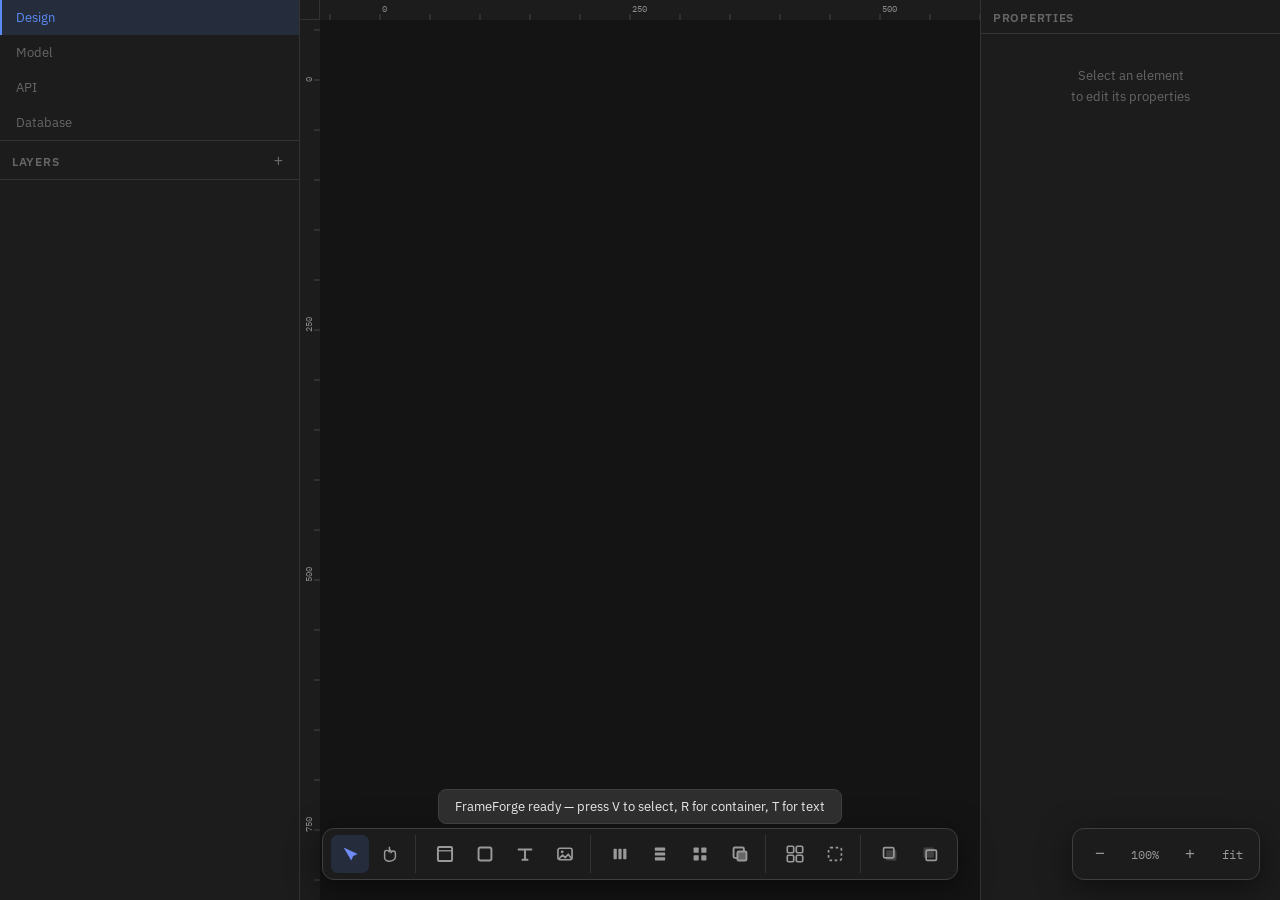
==== index.html @ 521cb754 "Add layout model, image tool, and UI overhaul - Move toolbar to a floating bottom-center pill; zoom " ====
<!DOCTYPE html>
<html lang="en">
<head>
<meta charset="UTF-8">
<meta name="viewport" content="width=device-width, initial-scale=1.0">
<title>FrameForge</title>
<link rel="stylesheet" href="css/base.css">
<link rel="stylesheet" href="css/components.css">
<link rel="stylesheet" href="css/canvas.css">
</head>
<body>
<div id="app">

  <!-- TOOLBAR -->
  <div id="toolbar">
    <div class="tool-group">
      <button class="tool-btn active" id="tool-select" data-tool="select" data-tooltip="Select (V)">
        <img src="icons/select.svg" alt="Select" width="14" height="14">
      </button>
      <button class="tool-btn" id="tool-hand" data-tool="hand" data-tooltip="Hand (H)">
        <img src="icons/hand.svg" alt="Hand" width="15" height="15">
      </button>
    </div>

    <div class="tool-group">
      <button class="tool-btn" id="tool-frame" data-tooltip="Frame (F)">
        <img src="icons/frame.svg" alt="Frame" width="14" height="14">
      </button>
      <button class="tool-btn" data-tool="container" data-tooltip="Container (R)">
        <img src="icons/rectangle.svg" alt="Container" width="14" height="14">
      </button>
      <button class="tool-btn" data-tool="text" data-tooltip="Text (T)">
        <img src="icons/text.svg" alt="Text" width="14" height="14">
      </button>
      <button class="tool-btn" id="tool-image" data-tooltip="Image">
        <img src="icons/image.svg" alt="Image" width="14" height="14">
      </button>
    </div>

    <div class="tool-group">
      <button class="tool-btn" id="tool-row" data-tooltip="Row (flex)">
        <img src="icons/row.svg" alt="Row" width="14" height="14">
      </button>
      <button class="tool-btn" id="tool-column" data-tooltip="Column (flex)">
        <img src="icons/column.svg" alt="Column" width="14" height="14">
      </button>
      <button class="tool-btn" id="tool-wrap" data-tooltip="Wrap (flex)">
        <img src="icons/wrap.svg" alt="Wrap" width="14" height="14">
      </button>
      <button class="tool-btn" id="tool-stack" data-tooltip="Stack (overlap)">
        <img src="icons/stack.svg" alt="Stack" width="14" height="14">
      </button>
    </div>

    <div class="tool-group">
      <button class="tool-btn" id="btn-group" data-tooltip="Group (Ctrl+G)">
        <img src="icons/group.svg" alt="Group" width="14" height="14">
      </button>
      <button class="tool-btn" id="btn-ungroup" data-tooltip="Ungroup (Ctrl+Shift+G)">
        <img src="icons/ungroup.svg" alt="Ungroup" width="14" height="14">
      </button>
    </div>

    <div class="tool-group">
      <button class="tool-btn" id="btn-front" data-tooltip="Bring to Front">
        <img src="icons/bring-front.svg" alt="Bring to Front" width="14" height="14">
      </button>
      <button class="tool-btn" id="btn-back" data-tooltip="Send to Back">
        <img src="icons/send-back.svg" alt="Send to Back" width="14" height="14">
      </button>
    </div>

  </div>

  <!-- ZOOM CONTROLS -->
  <div class="toolbar-right">
    <button class="tool-btn" id="btn-zoom-out" data-tooltip="Zoom Out (-)">&#8722;</button>
    <span class="zoom-display" id="zoom-label">100%</span>
    <button class="tool-btn" id="btn-zoom-in" data-tooltip="Zoom In (+)">+</button>
    <button class="tool-btn" id="btn-fit" data-tooltip="Fit (0)" style="font-size:12px;font-family:var(--mono)">fit</button>
  </div>

  <!-- LAYERS PANEL -->
  <div id="layers-panel">
    <div id="mode-tabs">
      <button class="mode-tab active" data-mode="design">Design</button>
      <button class="mode-tab" data-mode="model">Model</button>
      <button class="mode-tab" data-mode="api">API</button>
      <button class="mode-tab" data-mode="database">Database</button>
    </div>
    <div id="design-view">
      <div class="panel-header">
        <span class="panel-title">Layers</span>
        <button class="panel-action" id="btn-add-layer" title="Add element">+</button>
      </div>
      <div id="layers-list"></div>
    </div>
    <div id="mode-placeholder" style="display:none"></div>
  </div>

  <!-- CANVAS -->
  <div id="canvas-wrap">
    <div id="ruler-corner"></div>
    <canvas id="ruler-h-canvas"></canvas>
    <canvas id="ruler-v-canvas"></canvas>
    <div id="canvas"></div>
    <div id="selection-box"></div>
  </div>

  <!-- PROPERTIES PANEL -->
  <div id="props-panel">
    <div class="panel-header">
      <span class="panel-title">Properties</span>
    </div>
    <div id="props-content">
      <div class="empty-state" id="no-selection">Select an element<br>to edit its properties</div>
      <div id="props-fields" style="display:none"></div>
    </div>
  </div>
</div>

<!-- Context Menu -->
<div id="ctx-menu">
  <div class="ctx-item" data-action="duplicate"><span>Duplicate</span><span class="shortcut">&#8984;D</span></div>
  <div class="ctx-item" data-action="group"><span>Group</span><span class="shortcut">&#8984;G</span></div>
  <div class="ctx-item" data-action="front"><span>Bring to Front</span></div>
  <div class="ctx-item" data-action="back"><span>Send to Back</span></div>
  <div class="ctx-sep"></div>
  <div class="ctx-item ctx-danger" data-action="delete"><span>Delete</span><span class="shortcut">&#9003;</span></div>
</div>

<!-- Add Menu -->
<div id="add-menu">
  <div class="ctx-item" data-addtype="container">&#x25AD; Container</div>
  <div class="ctx-item" data-addtype="row">&#x2630; Row</div>
  <div class="ctx-item" data-addtype="column">&#x2637; Column</div>
  <div class="ctx-item" data-addtype="wrap">&#x25A6; Wrap</div>
  <div class="ctx-item" data-addtype="stack">&#x29C9; Stack</div>
  <div class="ctx-item" data-addtype="text">T Text</div>
</div>

<!-- Frame Preset Menu -->
<div id="frame-menu">
  <div class="frame-menu-cat">Phone</div>
  <div class="frame-menu-item" data-w="402" data-h="874"><span>iPhone 17</span><span class="frame-dim">402&#215;874</span></div>
  <div class="frame-menu-item" data-w="402" data-h="874"><span>iPhone 16 &amp; 17 Pro</span><span class="frame-dim">402&#215;874</span></div>
  <div class="frame-menu-item" data-w="393" data-h="852"><span>iPhone 16</span><span class="frame-dim">393&#215;852</span></div>
  <div class="frame-menu-item" data-w="440" data-h="956"><span>iPhone 16 &amp; 17 Pro Max</span><span class="frame-dim">440&#215;956</span></div>
  <div class="frame-menu-item" data-w="430" data-h="932"><span>iPhone 16 Plus</span><span class="frame-dim">430&#215;932</span></div>
  <div class="frame-menu-item" data-w="420" data-h="912"><span>iPhone Air</span><span class="frame-dim">420&#215;912</span></div>
  <div class="frame-menu-item" data-w="430" data-h="932"><span>iPhone 14 &amp; 15 Pro Max</span><span class="frame-dim">430&#215;932</span></div>
  <div class="frame-menu-item" data-w="393" data-h="852"><span>iPhone 14 &amp; 15 Pro</span><span class="frame-dim">393&#215;852</span></div>
  <div class="frame-menu-item" data-w="390" data-h="844"><span>iPhone 13 &amp; 14</span><span class="frame-dim">390&#215;844</span></div>
  <div class="frame-menu-item" data-w="428" data-h="926"><span>iPhone 14 Plus</span><span class="frame-dim">428&#215;926</span></div>
  <div class="frame-menu-item" data-w="412" data-h="917"><span>Android Compact</span><span class="frame-dim">412&#215;917</span></div>
  <div class="frame-menu-item" data-w="700" data-h="840"><span>Android Medium</span><span class="frame-dim">700&#215;840</span></div>
</div>

<input type="file" id="image-input" accept="image/*" style="display:none">

<div id="toast"></div>

<script type="module" src="js/app.js"></script>
</body>
</html>
---- css/base.css ----
@import url('https://fonts.googleapis.com/css2?family=IBM+Plex+Mono:wght@400;500&family=IBM+Plex+Sans:wght@300;400;500;600&display=swap');

*, *::before, *::after { box-sizing: border-box; margin: 0; padding: 0; }

:root {
  --bg: #141414;
  --surface: #1c1c1c;
  --surface2: #242424;
  --surface3: #2e2e2e;
  --border: #333;
  --border2: #3f3f3f;
  --text: #e8e8e8;
  --text2: #999;
  --text3: #666;
  --accent: #5b8af5;
  --accent2: #3d6de0;
  --accent-glow: rgba(91,138,245,0.15);
  --red: #f55b5b;
  --green: #5bf5a0;
  --yellow: #f5d05b;
  --panel-w: 300px;
  --toolbar-h: 44px;
  --mono: 'IBM Plex Mono', monospace;
  --sans: 'IBM Plex Sans', sans-serif;
}

html, body { width: 100%; height: 100%; overflow: hidden; background: var(--bg); color: var(--text); font-family: var(--sans); font-size: 14px; }

/* Layout */
#app { display: grid; grid-template-rows: 1fr; grid-template-columns: var(--panel-w) 1fr var(--panel-w); height: 100vh; }

/* Scrollbar */
::-webkit-scrollbar { width: 4px; height: 4px; }
::-webkit-scrollbar-track { background: transparent; }
::-webkit-scrollbar-thumb { background: var(--border2); border-radius: 2px; }
---- css/components.css ----
/* Toolbar — floating pill, bottom-center */
#toolbar {
  position: fixed; bottom: 20px; left: 50%; transform: translateX(-50%);
  background: var(--surface); border: 1px solid var(--border2); border-radius: 12px;
  display: flex; align-items: center; padding: 6px 8px; gap: 4px; z-index: 100;
  box-shadow: 0 8px 32px rgba(0,0,0,0.5);
}
.tool-group { display: flex; gap: 2px; padding: 0 6px; border-right: 1px solid var(--border); }
.tool-group:first-child { padding-left: 0; }
.tool-group:last-child { border-right: none; padding-right: 0; }
.tool-btn {
  width: 38px; height: 38px; border-radius: 7px; border: none; background: transparent;
  color: var(--text2); cursor: pointer; display: flex; align-items: center; justify-content: center;
  transition: all 0.1s; font-size: 17px; position: relative;
}
.tool-btn:hover { background: var(--surface3); color: var(--text); }
.tool-btn.active { background: var(--accent-glow); color: var(--accent); }
.tool-btn img {
  width: 18px; height: 18px;
  pointer-events: none;
  /* Black SVGs → #999 gray (default state) */
  filter: invert(60%);
  transition: filter 0.1s;
}
.tool-btn:hover img {
  /* Black SVGs → #e8e8e8 light (hover state) */
  filter: invert(91%);
}
.tool-btn.active img {
  /* Black SVGs → #5b8af5 accent blue (active state) */
  filter: invert(48%) sepia(98%) saturate(1226%) hue-rotate(205deg) brightness(99%) contrast(93%);
}
.tool-btn[data-tooltip]:hover::after {
  content: attr(data-tooltip); position: absolute; bottom: calc(100% + 8px); left: 50%; transform: translateX(-50%);
  background: var(--surface3); color: var(--text); padding: 3px 7px; border-radius: 4px; white-space: nowrap;
  font-size: 12px; pointer-events: none; border: 1px solid var(--border2); z-index: 200;
}
/* Zoom controls — floating pill, bottom-right */
.toolbar-right {
  position: fixed; bottom: 20px; right: 20px; display: flex; align-items: center; gap: 4px;
  background: var(--surface); border: 1px solid var(--border2); border-radius: 12px;
  padding: 6px 8px; z-index: 100; box-shadow: 0 8px 32px rgba(0,0,0,0.5);
}
.zoom-display { font-family: var(--mono); font-size: 12px; color: var(--text2); min-width: 44px; text-align: center; }

/* Panel Headers */
.panel-header { padding: 10px 12px 8px; border-bottom: 1px solid var(--border); display: flex; align-items: center; justify-content: space-between; flex-shrink: 0; }
.panel-title { font-size: 12px; font-weight: 600; letter-spacing: 0.06em; text-transform: uppercase; color: var(--text3); }
.panel-action { background: none; border: none; color: var(--text3); cursor: pointer; font-size: 16px; line-height: 1; padding: 2px 4px; border-radius: 4px; }
.panel-action:hover { color: var(--text); background: var(--surface3); }

/* Layers Panel */
#layers-panel { background: var(--surface); border-right: 1px solid var(--border); display: flex; flex-direction: column; overflow: hidden; }

/* Mode tabs (Design / Model / API / Database) — stacked vertically */
#mode-tabs { display: flex; flex-direction: column; border-bottom: 1px solid var(--border); flex-shrink: 0; }
.mode-tab {
  width: 100%; text-align: left; padding: 9px 14px; background: none; border: none;
  border-left: 2px solid transparent; color: var(--text3); font-family: var(--sans);
  font-size: 13px; cursor: pointer; transition: color 0.1s, background 0.1s, border-color 0.1s;
}
.mode-tab:hover { color: var(--text); background: var(--surface2); }
.mode-tab.active { color: var(--accent); border-left-color: var(--accent); background: var(--accent-glow); }

#design-view { flex: 1; display: flex; flex-direction: column; overflow: hidden; min-height: 0; }
#mode-placeholder { flex: 1; display: flex; align-items: center; justify-content: center; text-align: center; color: var(--text3); font-size: 13px; padding: 24px; }

#layers-list { flex: 1; overflow-y: auto; padding: 4px 0; }
.layer-item {
  display: flex; align-items: center; gap: 6px; padding: 5px 12px; cursor: pointer;
  border-radius: 0; transition: background 0.1s; user-select: none; position: relative;
}
.layer-item:hover { background: var(--surface2); }
.layer-item.selected { background: var(--accent-glow); }
.layer-item.selected::before { content: ''; position: absolute; left: 0; top: 0; bottom: 0; width: 2px; background: var(--accent); border-radius: 0 1px 1px 0; }
.layer-icon { font-size: 12px; opacity: 0.6; flex-shrink: 0; }
.layer-name { flex: 1; overflow: hidden; text-overflow: ellipsis; white-space: nowrap; font-size: 13px; }
.layer-item.group > .layer-name { font-weight: 500; }
.layer-indent { display: flex; align-items: center; gap: 6px; flex: 1; overflow: hidden; }
.layer-vis { opacity: 0; font-size: 11px; cursor: pointer; flex-shrink: 0; }
.layer-item:hover .layer-vis { opacity: 1; }
.layer-item.hidden { opacity: 0.4; }
.layer-item.dragging    { opacity: 0.35; }
.layer-item.drag-above  { box-shadow: inset 0 2px 0 0 var(--accent); }
.layer-item.drag-below  { box-shadow: inset 0 -2px 0 0 var(--accent); }
.layer-item.drag-into   { background: var(--accent-glow) !important; outline: 1px solid var(--accent); outline-offset: -1px; border-radius: 3px; }
.layer-grip { opacity: 0; color: var(--text3); font-size: 10px; cursor: grab; padding: 0 2px; flex-shrink: 0; user-select: none; }
.layer-item:hover .layer-grip { opacity: 1; }

/* Properties Panel */
#props-panel { background: var(--surface); border-left: 1px solid var(--border); display: flex; flex-direction: column; overflow: hidden; }
#props-content { flex: 1; overflow-y: auto; padding: 8px 0; }
.prop-section { padding: 8px 12px; border-bottom: 1px solid var(--border); }
.prop-section-title { font-size: 11px; font-weight: 600; letter-spacing: 0.08em; text-transform: uppercase; color: var(--text3); margin-bottom: 8px; }
.prop-row { display: flex; align-items: center; gap: 6px; margin-bottom: 6px; }

.prop-column {
  display: flex;
  flex-direction: column;
  gap: 4px;
}

.prop-label { font-size: 12px; color: var(--text2); width: 14px; flex-shrink: 0; text-align: center; }

.prop-label-wide { font-size: 12px; color: var(--text2); width: 60px; flex-shrink: 0; }
.prop-input {
  width: 100%;
  flex: 1; background: var(--surface2); border: 1px solid var(--border); border-radius: 5px;
  color: var(--text); font-family: var(--mono); font-size: 13px; padding: 4px 7px;
  outline: none; transition: border-color 0.15s; min-width: 0;
}

/* Chrome, Safari, Edge, Opera */
input::-webkit-outer-spin-button,
input::-webkit-inner-spin-button {
  -webkit-appearance: none;
  margin: 0;
}

/* Firefox */
input[type=number] {
  -moz-appearance: textfield;
}

.prop-input:focus { border-color: var(--accent); }
.prop-input:hover:not(:focus) { border-color: var(--border2); }
.color-swatch {
  width: 26px; height: 26px; border-radius: 5px; border: 1px solid var(--border2);
  cursor: pointer; flex-shrink: 0; transition: transform 0.1s;
}
.color-swatch:hover { transform: scale(1.1); }
.color-row { display: flex; align-items: center; gap: 8px; margin-bottom: 6px; }

/* Shape toggle (Rectangle / Circle) */
.shape-toggle { display: flex; gap: 4px; }
.shape-btn {
  flex: 1; padding: 6px 8px; border-radius: 5px; border: 1px solid var(--border);
  background: var(--surface2); color: var(--text2); cursor: pointer; font-family: var(--sans);
  font-size: 12px; transition: all 0.1s;
}
.shape-btn:hover { border-color: var(--border2); color: var(--text); }
.shape-btn.active { background: var(--accent-glow); border-color: var(--accent); color: var(--accent); }
.prop-input:disabled { opacity: 0.45; cursor: not-allowed; }
.empty-state { padding: 24px 12px; text-align: center; color: var(--text3); font-size: 13px; line-height: 1.6; }

/* Context Menu & Add Menu */
#ctx-menu, #add-menu {
  position: fixed; background: var(--surface2); border: 1px solid var(--border2); border-radius: 8px;
  padding: 4px; z-index: 1000; min-width: 160px; box-shadow: 0 8px 32px rgba(0,0,0,0.5);
  display: none;
}
.ctx-item { padding: 6px 10px; border-radius: 5px; cursor: pointer; display: flex; align-items: center; justify-content: space-between; gap: 12px; }
.ctx-item:hover { background: var(--surface3); }
.ctx-item .shortcut { font-family: var(--mono); font-size: 11px; color: var(--text3); }
.ctx-sep { height: 1px; background: var(--border); margin: 3px 0; }
.ctx-danger { color: var(--red); }

/* Frame Preset Menu */
#frame-menu {
  position: fixed; background: var(--surface2); border: 1px solid var(--border2); border-radius: 8px;
  padding: 4px; z-index: 1000; min-width: 240px; max-height: 360px; overflow-y: auto;
  box-shadow: 0 8px 32px rgba(0,0,0,0.5); display: none;
}
.frame-menu-cat { padding: 6px 10px 4px; font-size: 11px; font-weight: 600; letter-spacing: 0.06em; text-transform: uppercase; color: var(--text3); }
.frame-menu-item {
  padding: 6px 10px; border-radius: 5px; cursor: pointer; display: flex; align-items: center;
  justify-content: space-between; gap: 16px; font-size: 13px; color: var(--text);
}
.frame-menu-item:hover { background: var(--surface3); }
.frame-dim { font-family: var(--mono); font-size: 12px; color: var(--text3); }

/* Toast */
#toast {
  position: fixed; bottom: 76px; left: 50%; transform: translateX(-50%);
  background: var(--surface3); border: 1px solid var(--border2); border-radius: 8px;
  padding: 8px 16px; font-size: 13px; color: var(--text); z-index: 2000;
  opacity: 0; transition: opacity 0.2s; pointer-events: none;
}
#toast.show { opacity: 1; }
---- css/canvas.css ----
/* Canvas Area */
#canvas-wrap { position: relative; overflow: hidden; background: var(--bg); cursor: default; }
#canvas { position: absolute; transform-origin: 0 0; will-change: transform; backface-visibility: hidden; }

/* Nodes */
.node {
  position: absolute; box-sizing: border-box; cursor: move;
  transition: outline 0.05s;
}
.node.selected { outline: 2px solid var(--accent); outline-offset: 0; }
.node.frame { background: white; overflow: hidden; }
.node.drop-target { outline: 2px dashed var(--accent) !important; outline-offset: -2px; }
/* The element being dragged is dimmed so the drop-target outline beneath stays visible */
.node.drag-source { opacity: 0.45 !important; }
.node.container { background: #5b8af5; }
.node.text-node { background: transparent; cursor: text; white-space: pre-wrap; word-break: break-word; }

/* Resize Handles */
.handle {
  position: absolute; width: 8px; height: 8px; background: white; border: 2px solid var(--accent);
  border-radius: 2px; z-index: 10; box-shadow: 0 1px 4px rgba(0,0,0,0.4);
}
.handle-nw { top: -4px; left: -4px; cursor: nw-resize; }
.handle-ne { top: -4px; right: -4px; cursor: ne-resize; }
.handle-sw { bottom: -4px; left: -4px; cursor: sw-resize; }
.handle-se { bottom: -4px; right: -4px; cursor: se-resize; }
.handle-n  { top: -4px; left: 50%; transform: translateX(-50%); cursor: n-resize; }
.handle-s  { bottom: -4px; left: 50%; transform: translateX(-50%); cursor: s-resize; }
.handle-w  { top: 50%; left: -4px; transform: translateY(-50%); cursor: w-resize; }
.handle-e  { top: 50%; right: -4px; transform: translateY(-50%); cursor: e-resize; }

/* Selection Box */
#selection-box {
  position: absolute; border: 1px solid var(--accent); background: var(--accent-glow);
  pointer-events: none; display: none; z-index: 50;
}

/* Canvas z-stacking */
#canvas { z-index: 1; }

/* Canvas Rulers */
#ruler-h-canvas, #ruler-v-canvas { position: absolute; z-index: 20; pointer-events: none; }
#ruler-corner { position: absolute; top: 0; left: 0; width: 20px; height: 20px; background: var(--surface); border-right: 1px solid var(--border); border-bottom: 1px solid var(--border); z-index: 21; }

/* Inline Text Edit */
.text-editor {
  position: absolute; border: none; outline: none; background: transparent;
  resize: none; overflow: hidden; font-family: inherit; cursor: text;
  white-space: pre-wrap; word-break: break-word;
}
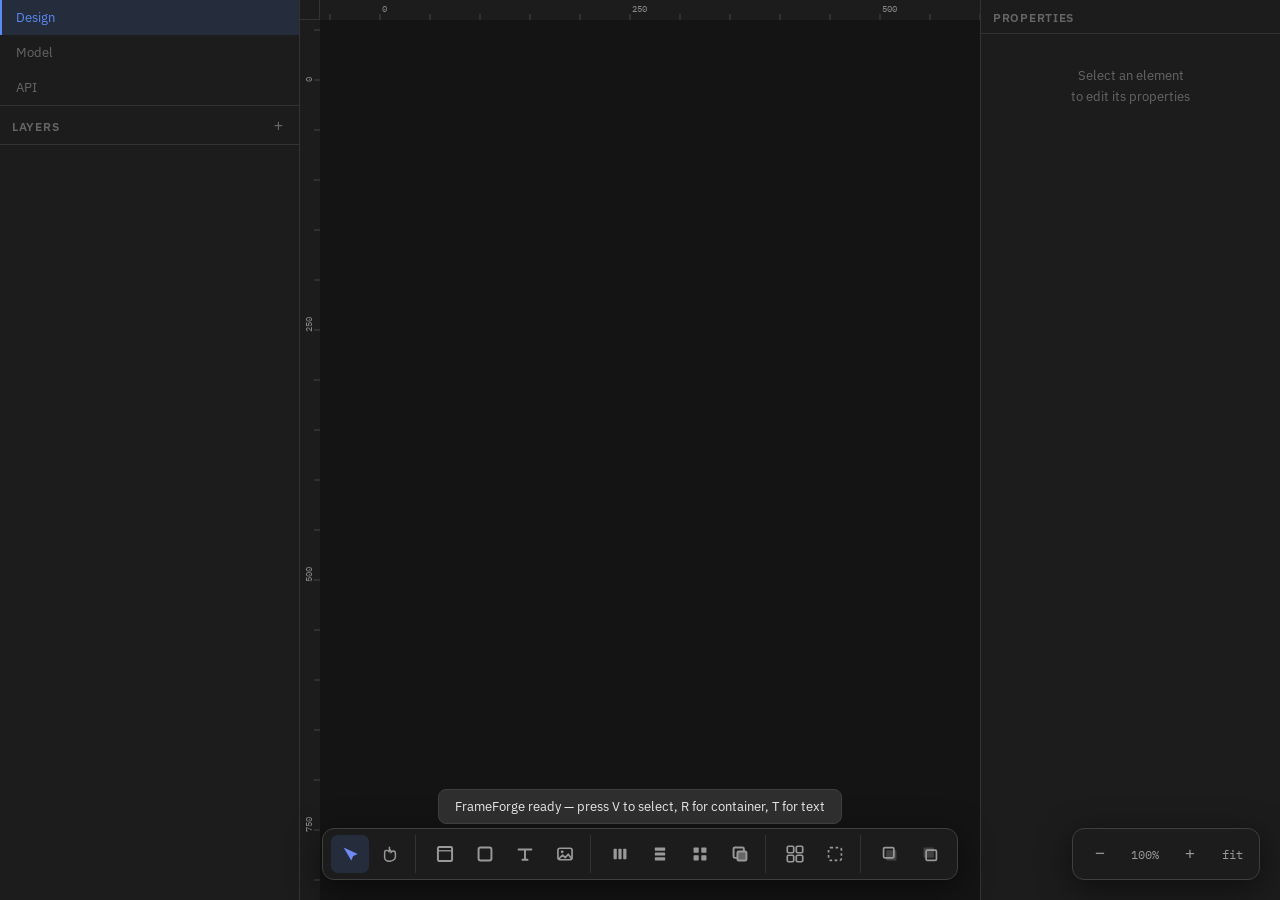
==== commit 0d9d31f0: "Add Model and API tabs, container alignment, mode-scoped interactions - Container Alignment (replace" ====
--- a/index.html
+++ b/index.html
@@ -8,7 +8,7 @@
 <link rel="stylesheet" href="css/components.css">
 <link rel="stylesheet" href="css/canvas.css">
 </head>
-<body>
+<body class="design-mode">
 <div id="app">
 
   <!-- TOOLBAR -->
@@ -86,7 +86,6 @@
       <button class="mode-tab active" data-mode="design">Design</button>
       <button class="mode-tab" data-mode="model">Model</button>
       <button class="mode-tab" data-mode="api">API</button>
-      <button class="mode-tab" data-mode="database">Database</button>
     </div>
     <div id="design-view">
       <div class="panel-header">
@@ -95,7 +94,6 @@
       </div>
       <div id="layers-list"></div>
     </div>
-    <div id="mode-placeholder" style="display:none"></div>
   </div>
 
   <!-- CANVAS -->
@@ -105,6 +103,8 @@
     <canvas id="ruler-v-canvas"></canvas>
     <div id="canvas"></div>
     <div id="selection-box"></div>
+    <div id="model-board"></div>
+    <div id="api-board"></div>
   </div>
 
   <!-- PROPERTIES PANEL -->
--- a/css/base.css
+++ b/css/base.css
@@ -29,6 +29,17 @@
 /* Layout */
 #app { display: grid; grid-template-rows: 1fr; grid-template-columns: var(--panel-w) 1fr var(--panel-w); height: 100vh; }
 
+/* Non-design modes (Model / API) hide all design-only chrome */
+body:not(.design-mode) #app { grid-template-columns: var(--panel-w) 1fr; }
+body:not(.design-mode) #toolbar,
+body:not(.design-mode) .toolbar-right,
+body:not(.design-mode) #props-panel,
+body:not(.design-mode) #canvas,
+body:not(.design-mode) #selection-box,
+body:not(.design-mode) #ruler-corner,
+body:not(.design-mode) #ruler-h-canvas,
+body:not(.design-mode) #ruler-v-canvas { display: none; }
+
 /* Scrollbar */
 ::-webkit-scrollbar { width: 4px; height: 4px; }
 ::-webkit-scrollbar-track { background: transparent; }
--- a/css/components.css
+++ b/css/components.css
@@ -52,7 +52,7 @@
 /* Layers Panel */
 #layers-panel { background: var(--surface); border-right: 1px solid var(--border); display: flex; flex-direction: column; overflow: hidden; }
 
-/* Mode tabs (Design / Model / API / Database) — stacked vertically */
+/* Mode tabs (Design / Model / API) — stacked vertically */
 #mode-tabs { display: flex; flex-direction: column; border-bottom: 1px solid var(--border); flex-shrink: 0; }
 .mode-tab {
   width: 100%; text-align: left; padding: 9px 14px; background: none; border: none;
@@ -63,7 +63,6 @@
 .mode-tab.active { color: var(--accent); border-left-color: var(--accent); background: var(--accent-glow); }
 
 #design-view { flex: 1; display: flex; flex-direction: column; overflow: hidden; min-height: 0; }
-#mode-placeholder { flex: 1; display: flex; align-items: center; justify-content: center; text-align: center; color: var(--text3); font-size: 13px; padding: 24px; }
 
 #layers-list { flex: 1; overflow-y: auto; padding: 4px 0; }
 .layer-item {
@@ -177,3 +176,139 @@
   opacity: 0; transition: opacity 0.2s; pointer-events: none;
 }
 #toast.show { opacity: 1; }
+
+/* ───────── Model board (Model tab) ───────── */
+#model-board {
+  position: absolute; inset: 0; z-index: 30; display: none; flex-direction: column;
+  background: var(--bg); overflow: auto; padding: 20px;
+}
+.model-board-head { display: flex; align-items: center; justify-content: space-between; margin-bottom: 16px; }
+.model-board-title { font-size: 12px; font-weight: 600; letter-spacing: 0.08em; text-transform: uppercase; color: var(--text3); }
+.model-add-btn {
+  background: var(--accent); border: none; color: #fff; border-radius: 7px; padding: 7px 14px;
+  font-family: var(--sans); font-size: 13px; font-weight: 500; cursor: pointer; transition: background 0.1s;
+}
+.model-add-btn:hover { background: var(--accent2); }
+.model-empty { color: var(--text3); font-size: 13px; padding: 20px 4px; }
+
+.model-cards { display: flex; flex-wrap: wrap; gap: 16px; align-items: flex-start; align-content: flex-start; }
+.model-card {
+  width: max-content; min-width: 260px; max-width: 90vw;
+  background: var(--surface); border: 1px solid var(--border2);
+  border-radius: 10px; overflow: hidden; box-shadow: 0 4px 16px rgba(0,0,0,0.3);
+}
+.model-card-head {
+  display: flex; align-items: center; gap: 6px; padding: 8px 10px;
+  background: var(--surface2); border-bottom: 1px solid var(--border);
+}
+.model-name-input {
+  flex: 1; min-width: 160px; background: transparent; border: 1px solid transparent; border-radius: 5px;
+  color: var(--text); font-family: var(--sans); font-size: 14px; font-weight: 600; padding: 3px 6px; outline: none;
+}
+.model-name-input:hover { background: var(--surface3); }
+.model-name-input:focus { background: var(--surface3); border-color: var(--accent); }
+.model-name-input.invalid { border-color: var(--red); }
+.model-warn { color: var(--red); font-size: 14px; line-height: 1; cursor: help; flex-shrink: 0; padding: 0 2px; }
+
+.model-props { padding: 6px; display: flex; flex-direction: column; gap: 5px; }
+.model-prop { display: flex; align-items: center; gap: 6px; flex-wrap: nowrap; }
+.prop-name-input {
+  width: 96px; flex-shrink: 0; background: var(--surface2); border: 1px solid var(--border); border-radius: 5px;
+  color: var(--text); font-family: var(--mono); font-size: 12px; padding: 4px 7px; outline: none; transition: border-color 0.1s;
+}
+.prop-name-input:focus { border-color: var(--accent); }
+.prop-name-input.invalid { border-color: var(--red); }
+.prop-warn { color: var(--red); font-size: 13px; line-height: 1; cursor: help; flex-shrink: 0; }
+.prop-type { flex: 0 0 auto; display: flex; flex-wrap: nowrap; align-items: center; gap: 2px; white-space: nowrap; }
+.mtype-select {
+  background: var(--surface2); border: 1px solid var(--border); border-radius: 5px; color: var(--text);
+  font-family: var(--mono); font-size: 12px; padding: 3px 4px; outline: none; cursor: pointer; transition: border-color 0.1s;
+}
+.mtype-select:hover { border-color: var(--border2); }
+.mtype-select:focus { border-color: var(--accent); }
+.mtype-b, .mtype-c { color: var(--text3); font-family: var(--mono); font-size: 13px; }
+.mtype-c { margin-right: 2px; }
+
+.prop-del, .model-del {
+  background: none; border: none; color: var(--text3); cursor: pointer; font-size: 17px; line-height: 1;
+  padding: 2px 5px; border-radius: 4px; flex-shrink: 0;
+}
+.prop-del:hover, .model-del:hover { color: var(--red); background: var(--surface3); }
+.model-dup {
+  background: none; border: none; color: var(--text3); cursor: pointer; font-size: 15px; line-height: 1;
+  padding: 2px 5px; border-radius: 4px; flex-shrink: 0;
+}
+.model-dup:hover { color: var(--accent); background: var(--surface3); }
+.prop-add {
+  margin: 2px 6px 8px; background: none; border: 1px dashed var(--border2); color: var(--text2);
+  border-radius: 6px; padding: 6px; cursor: pointer; font-family: var(--sans); font-size: 12px; transition: all 0.1s;
+}
+.prop-add:hover { color: var(--text); border-color: var(--accent); }
+
+/* ───────── API board (API tab) ───────── */
+#api-board {
+  position: absolute; inset: 0; z-index: 30; display: none; flex-direction: column;
+  background: var(--bg); overflow: auto; padding: 20px;
+}
+.api-baseurl {
+  display: flex; align-items: center; gap: 10px; margin-bottom: 16px; padding: 10px 12px;
+  background: var(--surface); border: 1px solid var(--border2); border-radius: 8px;
+}
+.api-baseurl-label { font-size: 11px; font-weight: 600; letter-spacing: 0.08em; text-transform: uppercase; color: var(--text3); flex-shrink: 0; }
+.api-baseurl-input {
+  flex: 1; min-width: 0; background: var(--surface2); border: 1px solid var(--border); border-radius: 5px;
+  color: var(--text); font-family: var(--mono); font-size: 13px; padding: 6px 9px; outline: none; transition: border-color 0.1s;
+}
+.api-baseurl-input:focus { border-color: var(--accent); }
+
+.api-cards { display: flex; flex-wrap: wrap; gap: 16px; align-items: flex-start; align-content: flex-start; }
+.api-card {
+  width: 420px; max-width: 95vw; background: var(--surface); border: 1px solid var(--border2);
+  border-radius: 10px; overflow: hidden; box-shadow: 0 4px 16px rgba(0,0,0,0.3);
+}
+.api-card-head {
+  display: flex; align-items: center; gap: 6px; padding: 8px 10px;
+  background: var(--surface2); border-bottom: 1px solid var(--border);
+}
+.api-method {
+  background: var(--surface3); border: 1px solid var(--border); border-radius: 5px; flex-shrink: 0;
+  font-family: var(--mono); font-size: 12px; font-weight: 700; padding: 4px 6px; outline: none; cursor: pointer;
+}
+.api-method.method-GET { color: var(--green); }
+.api-method.method-POST { color: var(--yellow); }
+.api-method.method-PUT { color: var(--accent); }
+.api-method.method-PATCH { color: #c07bf5; }
+.api-method.method-DELETE { color: var(--red); }
+.api-version, .api-route {
+  background: var(--surface2); border: 1px solid var(--border); border-radius: 5px; color: var(--text);
+  font-family: var(--mono); font-size: 12px; padding: 4px 7px; outline: none; transition: border-color 0.1s;
+}
+.api-version { width: 52px; flex-shrink: 0; text-align: center; }
+.api-route { flex: 1; min-width: 0; }
+.api-version:focus, .api-route:focus { border-color: var(--accent); }
+.api-url { font-family: var(--mono); font-size: 12px; color: var(--text2); padding: 6px 11px; border-bottom: 1px solid var(--border); word-break: break-all; }
+.api-url-empty { color: var(--text3); font-style: italic; }
+
+.api-sec { padding: 8px 11px; border-bottom: 1px solid var(--border); }
+.api-sec:last-child { border-bottom: none; }
+.api-sec-title { font-size: 11px; font-weight: 600; letter-spacing: 0.06em; text-transform: uppercase; color: var(--text3); margin-bottom: 6px; }
+.api-headers { display: flex; flex-direction: column; gap: 5px; }
+.api-header-row { display: flex; align-items: center; gap: 6px; }
+.api-h-key, .api-h-val {
+  flex: 1; min-width: 0; background: var(--surface2); border: 1px solid var(--border); border-radius: 5px;
+  color: var(--text); font-family: var(--mono); font-size: 12px; padding: 4px 7px; outline: none; transition: border-color 0.1s;
+}
+.api-h-key:focus, .api-h-val:focus { border-color: var(--accent); }
+.api-body {
+  width: 100%; resize: vertical; background: var(--surface2); border: 1px solid var(--border); border-radius: 5px;
+  color: var(--text); font-family: var(--mono); font-size: 12px; padding: 6px 8px; outline: none; transition: border-color 0.1s;
+}
+.api-body:focus { border-color: var(--accent); }
+.api-output { display: flex; align-items: center; gap: 8px; flex-wrap: wrap; }
+.api-out-type, .api-out-model {
+  background: var(--surface2); border: 1px solid var(--border); border-radius: 5px; color: var(--text);
+  font-family: var(--mono); font-size: 12px; padding: 4px 6px; outline: none; cursor: pointer; transition: border-color 0.1s;
+}
+.api-out-type:focus, .api-out-model:focus { border-color: var(--accent); }
+.api-out-preview { font-family: var(--mono); font-size: 12px; color: var(--accent); }
+.api-hint { font-size: 11px; color: var(--text3); margin-top: 6px; }
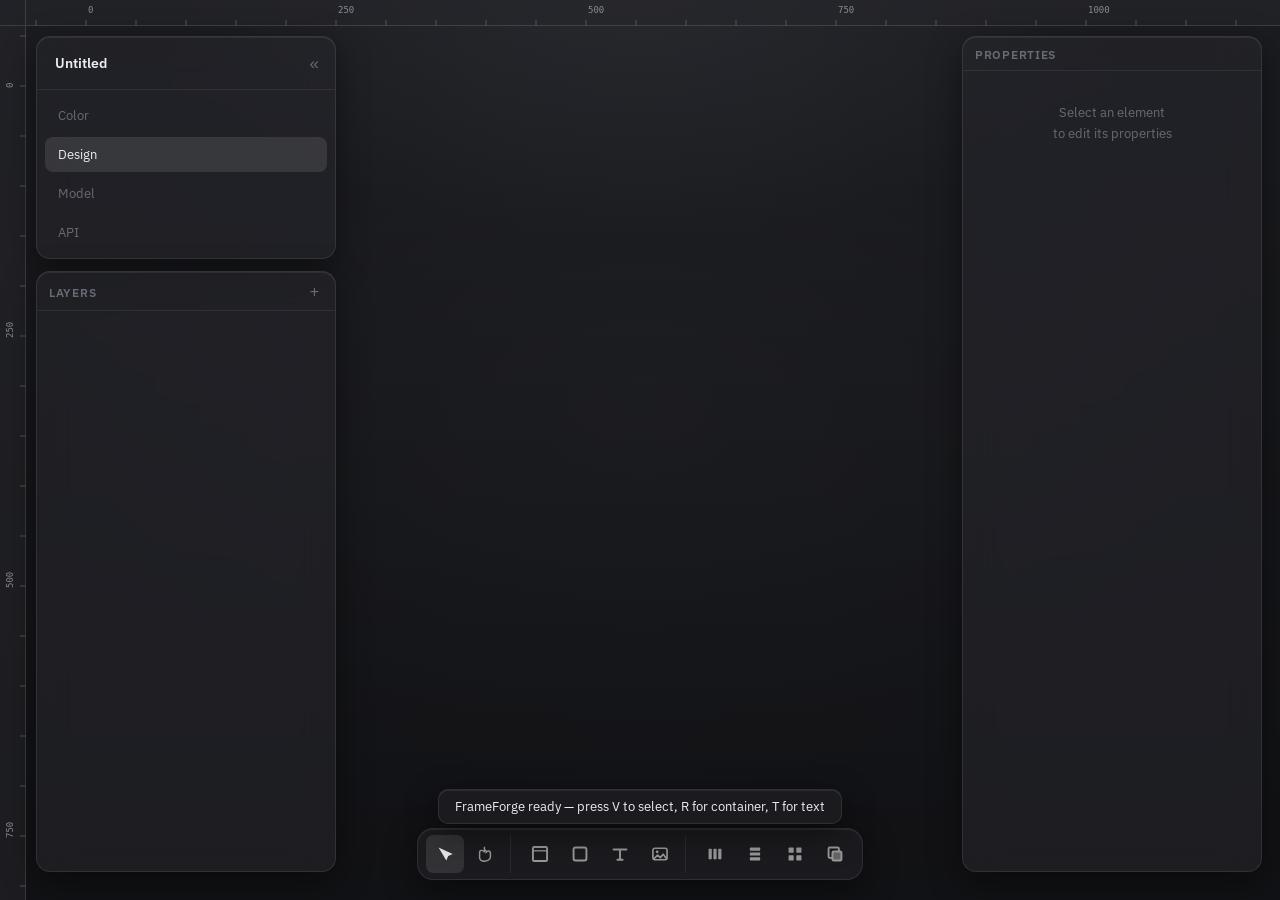
==== commit a6a95fbe: "Added Color tab, and handled a lot of more basic things" ====
--- a/index.html
+++ b/index.html
@@ -52,40 +52,21 @@
       </button>
     </div>
 
-    <div class="tool-group">
-      <button class="tool-btn" id="btn-group" data-tooltip="Group (Ctrl+G)">
-        <img src="icons/group.svg" alt="Group" width="14" height="14">
-      </button>
-      <button class="tool-btn" id="btn-ungroup" data-tooltip="Ungroup (Ctrl+Shift+G)">
-        <img src="icons/ungroup.svg" alt="Ungroup" width="14" height="14">
-      </button>
-    </div>
-
-    <div class="tool-group">
-      <button class="tool-btn" id="btn-front" data-tooltip="Bring to Front">
-        <img src="icons/bring-front.svg" alt="Bring to Front" width="14" height="14">
-      </button>
-      <button class="tool-btn" id="btn-back" data-tooltip="Send to Back">
-        <img src="icons/send-back.svg" alt="Send to Back" width="14" height="14">
-      </button>
-    </div>
-
   </div>
 
-  <!-- ZOOM CONTROLS -->
-  <div class="toolbar-right">
-    <button class="tool-btn" id="btn-zoom-out" data-tooltip="Zoom Out (-)">&#8722;</button>
-    <span class="zoom-display" id="zoom-label">100%</span>
-    <button class="tool-btn" id="btn-zoom-in" data-tooltip="Zoom In (+)">+</button>
-    <button class="tool-btn" id="btn-fit" data-tooltip="Fit (0)" style="font-size:12px;font-family:var(--mono)">fit</button>
-  </div>
-
-  <!-- LAYERS PANEL -->
+  <!-- LEFT SIDEBAR -->
   <div id="layers-panel">
-    <div id="mode-tabs">
-      <button class="mode-tab active" data-mode="design">Design</button>
-      <button class="mode-tab" data-mode="model">Model</button>
-      <button class="mode-tab" data-mode="api">API</button>
+    <div id="nav-card">
+      <div id="project-header">
+        <input id="project-name" type="text" value="Untitled" spellcheck="false" placeholder="Project name">
+        <button id="sidebar-toggle" class="icon-btn" title="Collapse sidebar">&#171;</button>
+      </div>
+      <div id="mode-tabs">
+        <button class="mode-tab" data-mode="color">Color</button>
+        <button class="mode-tab active" data-mode="design">Design</button>
+        <button class="mode-tab" data-mode="model">Model</button>
+        <button class="mode-tab" data-mode="api">API</button>
+      </div>
     </div>
     <div id="design-view">
       <div class="panel-header">
@@ -103,8 +84,10 @@
     <canvas id="ruler-v-canvas"></canvas>
     <div id="canvas"></div>
     <div id="selection-box"></div>
+    <div id="snap-guides"></div>
     <div id="model-board"></div>
     <div id="api-board"></div>
+    <div id="color-board"></div>
   </div>
 
   <!-- PROPERTIES PANEL -->
@@ -117,6 +100,9 @@
       <div id="props-fields" style="display:none"></div>
     </div>
   </div>
+
+  <!-- COLOR CONTROLLER (Color tab) -->
+  <div id="color-panel"></div>
 </div>
 
 <!-- Context Menu -->
@@ -158,6 +144,8 @@
 
 <input type="file" id="image-input" accept="image/*" style="display:none">
 
+<button id="sidebar-open" title="Open sidebar">&#187;</button>
+
 <div id="toast"></div>
 
 <script type="module" src="js/app.js"></script>
--- a/css/base.css
+++ b/css/base.css
@@ -3,18 +3,18 @@
 *, *::before, *::after { box-sizing: border-box; margin: 0; padding: 0; }
 
 :root {
-  --bg: #141414;
-  --surface: #1c1c1c;
-  --surface2: #242424;
-  --surface3: #2e2e2e;
-  --border: #333;
-  --border2: #3f3f3f;
-  --text: #e8e8e8;
-  --text2: #999;
-  --text3: #666;
+  --bg: #131417;
+  --surface: rgba(255,255,255,0.04);
+  --surface2: rgba(255,255,255,0.06);
+  --surface3: rgba(255,255,255,0.10);
+  --border: rgba(255,255,255,0.07);
+  --border2: rgba(255,255,255,0.13);
+  --text: #edeef2;
+  --text2: #9a9da6;
+  --text3: #686b75;
   --accent: #5b8af5;
   --accent2: #3d6de0;
-  --accent-glow: rgba(91,138,245,0.15);
+  --accent-glow: rgba(91,138,245,0.18);
   --red: #f55b5b;
   --green: #5bf5a0;
   --yellow: #f5d05b;
@@ -22,15 +22,29 @@
   --toolbar-h: 44px;
   --mono: 'IBM Plex Mono', monospace;
   --sans: 'IBM Plex Sans', sans-serif;
+
+  /* Glass / depth system — neutral charcoal */
+  --glass-blur: 18px;
+  --glass-bg: rgba(38,39,43,0.58);
+  --glass-bg-strong: rgba(31,32,36,0.74);
+  --glass-border: rgba(255,255,255,0.09);
+  --glass-highlight: inset 0 1px 0 rgba(255,255,255,0.07);
+  --glass-shadow: 0 10px 34px rgba(0,0,0,0.45);
 }
 
-html, body { width: 100%; height: 100%; overflow: hidden; background: var(--bg); color: var(--text); font-family: var(--sans); font-size: 14px; }
+html, body {
+  width: 100%; height: 100%; overflow: hidden; color: var(--text);
+  font-family: var(--sans); font-size: 14px;
+  background:
+    radial-gradient(820px 460px at 50% -4%, rgba(170,178,194,0.13), transparent 60%),
+    radial-gradient(900px 640px at 50% 44%, rgba(150,160,176,0.05), transparent 64%),
+    linear-gradient(180deg, #202226 0%, #191a1e 46%, #111215 100%);
+}
 
-/* Layout */
-#app { display: grid; grid-template-rows: 1fr; grid-template-columns: var(--panel-w) 1fr var(--panel-w); height: 100vh; }
+/* Layout — canvas is full-bleed; the panels and toolbar float over it */
+#app { position: relative; height: 100vh; overflow: hidden; }
 
 /* Non-design modes (Model / API) hide all design-only chrome */
-body:not(.design-mode) #app { grid-template-columns: var(--panel-w) 1fr; }
 body:not(.design-mode) #toolbar,
 body:not(.design-mode) .toolbar-right,
 body:not(.design-mode) #props-panel,
--- a/css/components.css
+++ b/css/components.css
@@ -1,9 +1,12 @@
-/* Toolbar — floating pill, bottom-center */
+/* Toolbar — floating glass pill, bottom-center */
 #toolbar {
   position: fixed; bottom: 20px; left: 50%; transform: translateX(-50%);
-  background: var(--surface); border: 1px solid var(--border2); border-radius: 12px;
+  background: var(--glass-bg-strong);
+  backdrop-filter: blur(var(--glass-blur)) saturate(150%);
+  -webkit-backdrop-filter: blur(var(--glass-blur)) saturate(150%);
+  border: 1px solid var(--glass-border); border-radius: 16px;
   display: flex; align-items: center; padding: 6px 8px; gap: 4px; z-index: 100;
-  box-shadow: 0 8px 32px rgba(0,0,0,0.5);
+  box-shadow: var(--glass-shadow), var(--glass-highlight);
 }
 .tool-group { display: flex; gap: 2px; padding: 0 6px; border-right: 1px solid var(--border); }
 .tool-group:first-child { padding-left: 0; }
@@ -13,8 +16,8 @@
   color: var(--text2); cursor: pointer; display: flex; align-items: center; justify-content: center;
   transition: all 0.1s; font-size: 17px; position: relative;
 }
-.tool-btn:hover { background: var(--surface3); color: var(--text); }
-.tool-btn.active { background: var(--accent-glow); color: var(--accent); }
+.tool-btn:hover { background: var(--surface2); color: var(--text); }
+.tool-btn.active { background: var(--surface3); color: var(--text); }
 .tool-btn img {
   width: 18px; height: 18px;
   pointer-events: none;
@@ -27,19 +30,22 @@
   filter: invert(91%);
 }
 .tool-btn.active img {
-  /* Black SVGs → #5b8af5 accent blue (active state) */
-  filter: invert(48%) sepia(98%) saturate(1226%) hue-rotate(205deg) brightness(99%) contrast(93%);
+  /* Black SVGs → light (active state, matching the sidebar tabs) */
+  filter: invert(91%);
 }
 .tool-btn[data-tooltip]:hover::after {
   content: attr(data-tooltip); position: absolute; bottom: calc(100% + 8px); left: 50%; transform: translateX(-50%);
   background: var(--surface3); color: var(--text); padding: 3px 7px; border-radius: 4px; white-space: nowrap;
   font-size: 12px; pointer-events: none; border: 1px solid var(--border2); z-index: 200;
 }
-/* Zoom controls — floating pill, bottom-right */
+/* Zoom controls — floating glass pill, bottom-right */
 .toolbar-right {
   position: fixed; bottom: 20px; right: 20px; display: flex; align-items: center; gap: 4px;
-  background: var(--surface); border: 1px solid var(--border2); border-radius: 12px;
-  padding: 6px 8px; z-index: 100; box-shadow: 0 8px 32px rgba(0,0,0,0.5);
+  background: var(--glass-bg-strong);
+  backdrop-filter: blur(var(--glass-blur)) saturate(150%);
+  -webkit-backdrop-filter: blur(var(--glass-blur)) saturate(150%);
+  border: 1px solid var(--glass-border); border-radius: 16px;
+  padding: 6px 8px; z-index: 100; box-shadow: var(--glass-shadow), var(--glass-highlight);
 }
 .zoom-display { font-family: var(--mono); font-size: 12px; color: var(--text2); min-width: 44px; text-align: center; }
 
@@ -49,18 +55,59 @@
 .panel-action { background: none; border: none; color: var(--text3); cursor: pointer; font-size: 16px; line-height: 1; padding: 2px 4px; border-radius: 4px; }
 .panel-action:hover { color: var(--text); background: var(--surface3); }
 
-/* Layers Panel */
-#layers-panel { background: var(--surface); border-right: 1px solid var(--border); display: flex; flex-direction: column; overflow: hidden; }
+/* Left sidebar — transparent column holding two floating cards */
+#layers-panel {
+  position: fixed; top: 36px; left: 36px; bottom: 28px; width: var(--panel-w);
+  display: flex; flex-direction: column; gap: 12px; z-index: 70;
+}
+
+/* Shared glass card look for the sidebar cards */
+#nav-card, #design-view {
+  background: var(--glass-bg); backdrop-filter: blur(var(--glass-blur)) saturate(140%);
+  -webkit-backdrop-filter: blur(var(--glass-blur)) saturate(140%);
+  border: 1px solid var(--glass-border); border-radius: 14px;
+  box-shadow: var(--glass-shadow), var(--glass-highlight);
+  overflow: hidden;
+}
+#nav-card { flex-shrink: 0; }
+
+/* Project header (name + collapse toggle) */
+#project-header { display: flex; align-items: center; gap: 4px; padding: 12px 8px 12px 10px; border-bottom: 1px solid var(--border); flex-shrink: 0; }
+#project-name {
+  flex: 1; min-width: 0; background: transparent; border: 1px solid transparent; border-radius: 6px;
+  color: var(--text); font-family: var(--sans); font-size: 14px; font-weight: 600; padding: 4px 7px;
+  outline: none; transition: background 0.1s, border-color 0.1s; text-overflow: ellipsis;
+}
+#project-name:hover { background: var(--surface2); }
+#project-name:focus { background: var(--surface2); border-color: var(--accent); }
+.icon-btn {
+  flex-shrink: 0; background: none; border: none; color: var(--text3); cursor: pointer;
+  font-size: 17px; line-height: 1; padding: 4px 8px; border-radius: 6px; transition: color 0.1s, background 0.1s;
+}
+.icon-btn:hover { color: var(--text); background: var(--surface3); }
+
+/* Collapsed sidebar */
+body.sidebar-collapsed #layers-panel { display: none; }
+#sidebar-open {
+  display: none; position: fixed; top: 12px; left: 12px; z-index: 150;
+  background: var(--glass-bg-strong);
+  backdrop-filter: blur(var(--glass-blur)) saturate(150%); -webkit-backdrop-filter: blur(var(--glass-blur)) saturate(150%);
+  border: 1px solid var(--glass-border); border-radius: 10px;
+  color: var(--text2); cursor: pointer; font-size: 16px; line-height: 1; padding: 6px 10px;
+  box-shadow: var(--glass-shadow), var(--glass-highlight); transition: color 0.1s;
+}
+#sidebar-open:hover { color: var(--text); }
+body.sidebar-collapsed #sidebar-open { display: block; }
 
 /* Mode tabs (Design / Model / API) — stacked vertically */
-#mode-tabs { display: flex; flex-direction: column; border-bottom: 1px solid var(--border); flex-shrink: 0; }
+#mode-tabs { display: flex; flex-direction: column; gap: 4px; padding: 8px; flex-shrink: 0; }
 .mode-tab {
-  width: 100%; text-align: left; padding: 9px 14px; background: none; border: none;
-  border-left: 2px solid transparent; color: var(--text3); font-family: var(--sans);
+  width: 100%; text-align: left; padding: 8px 12px; background: none; border: 1px solid transparent;
+  border-radius: 8px; color: var(--text3); font-family: var(--sans);
   font-size: 13px; cursor: pointer; transition: color 0.1s, background 0.1s, border-color 0.1s;
 }
 .mode-tab:hover { color: var(--text); background: var(--surface2); }
-.mode-tab.active { color: var(--accent); border-left-color: var(--accent); background: var(--accent-glow); }
+.mode-tab.active { color: var(--text); background: var(--surface3); }
 
 #design-view { flex: 1; display: flex; flex-direction: column; overflow: hidden; min-height: 0; }
 
@@ -86,8 +133,15 @@
 .layer-grip { opacity: 0; color: var(--text3); font-size: 10px; cursor: grab; padding: 0 2px; flex-shrink: 0; user-select: none; }
 .layer-item:hover .layer-grip { opacity: 1; }
 
-/* Properties Panel */
-#props-panel { background: var(--surface); border-left: 1px solid var(--border); display: flex; flex-direction: column; overflow: hidden; }
+/* Properties Panel — floating glass card */
+#props-panel {
+  position: fixed; top: 36px; right: 18px; bottom: 28px; width: var(--panel-w);
+  background: var(--glass-bg); backdrop-filter: blur(var(--glass-blur)) saturate(140%);
+  -webkit-backdrop-filter: blur(var(--glass-blur)) saturate(140%);
+  border: 1px solid var(--glass-border); border-radius: 14px;
+  box-shadow: var(--glass-shadow), var(--glass-highlight);
+  display: flex; flex-direction: column; overflow: hidden; z-index: 70;
+}
 #props-content { flex: 1; overflow-y: auto; padding: 8px 0; }
 .prop-section { padding: 8px 12px; border-bottom: 1px solid var(--border); }
 .prop-section-title { font-size: 11px; font-weight: 600; letter-spacing: 0.08em; text-transform: uppercase; color: var(--text3); margin-bottom: 8px; }
@@ -122,6 +176,7 @@
 }
 
 .prop-input:focus { border-color: var(--accent); }
+.prop-input.invalid { border-color: var(--red); }
 .prop-input:hover:not(:focus) { border-color: var(--border2); }
 .color-swatch {
   width: 26px; height: 26px; border-radius: 5px; border: 1px solid var(--border2);
@@ -130,22 +185,37 @@
 .color-swatch:hover { transform: scale(1.1); }
 .color-row { display: flex; align-items: center; gap: 8px; margin-bottom: 6px; }
 
-/* Shape toggle (Rectangle / Circle) */
+/* Segmented toggles (Shape, Fill type) */
 .shape-toggle { display: flex; gap: 4px; }
-.shape-btn {
+.shape-btn, .fill-btn {
   flex: 1; padding: 6px 8px; border-radius: 5px; border: 1px solid var(--border);
   background: var(--surface2); color: var(--text2); cursor: pointer; font-family: var(--sans);
   font-size: 12px; transition: all 0.1s;
 }
-.shape-btn:hover { border-color: var(--border2); color: var(--text); }
-.shape-btn.active { background: var(--accent-glow); border-color: var(--accent); color: var(--accent); }
+.shape-btn:hover, .fill-btn:hover { border-color: var(--border2); color: var(--text); }
+.shape-btn.active, .fill-btn.active { background: var(--accent-glow); border-color: var(--accent); color: var(--accent); }
+
+/* Gradient on-canvas control — line/circle handles drawn on the color swatch */
+.grad-ov { position: absolute; inset: 0; width: 100%; height: 100%; overflow: visible; }
+.gov-line { stroke: #fff; stroke-width: 1.5; fill: none; vector-effect: non-scaling-stroke; pointer-events: none; }
+.gov-hit { stroke: transparent; stroke-width: 14; vector-effect: non-scaling-stroke; cursor: grab; }
+.gov-stop { stroke: #fff; stroke-width: 1.5; cursor: grab; vector-effect: non-scaling-stroke; }
+.gov-stop.sel { stroke-width: 3; }
+
+/* Gradient stops editor */
+.grad-stops { display: flex; flex-direction: column; gap: 6px; margin-bottom: 12px; }
+.grad-stop { display: flex; align-items: center; gap: 6px; }
+.grad-stop-sw { width: 30px; height: 24px; border-radius: 5px; cursor: pointer; flex-shrink: 0; }
+.grad-stop.selected .grad-stop-sw { outline: 2px solid var(--accent); outline-offset: 1px; }
 .prop-input:disabled { opacity: 0.45; cursor: not-allowed; }
 .empty-state { padding: 24px 12px; text-align: center; color: var(--text3); font-size: 13px; line-height: 1.6; }
 
 /* Context Menu & Add Menu */
 #ctx-menu, #add-menu {
-  position: fixed; background: var(--surface2); border: 1px solid var(--border2); border-radius: 8px;
-  padding: 4px; z-index: 1000; min-width: 160px; box-shadow: 0 8px 32px rgba(0,0,0,0.5);
+  position: fixed; background: var(--glass-bg-strong);
+  backdrop-filter: blur(var(--glass-blur)) saturate(150%); -webkit-backdrop-filter: blur(var(--glass-blur)) saturate(150%);
+  border: 1px solid var(--glass-border); border-radius: 10px;
+  padding: 5px; z-index: 1000; min-width: 160px; box-shadow: var(--glass-shadow), var(--glass-highlight);
   display: none;
 }
 .ctx-item { padding: 6px 10px; border-radius: 5px; cursor: pointer; display: flex; align-items: center; justify-content: space-between; gap: 12px; }
@@ -156,9 +226,11 @@
 
 /* Frame Preset Menu */
 #frame-menu {
-  position: fixed; background: var(--surface2); border: 1px solid var(--border2); border-radius: 8px;
-  padding: 4px; z-index: 1000; min-width: 240px; max-height: 360px; overflow-y: auto;
-  box-shadow: 0 8px 32px rgba(0,0,0,0.5); display: none;
+  position: fixed; background: var(--glass-bg-strong);
+  backdrop-filter: blur(var(--glass-blur)) saturate(150%); -webkit-backdrop-filter: blur(var(--glass-blur)) saturate(150%);
+  border: 1px solid var(--glass-border); border-radius: 10px;
+  padding: 5px; z-index: 1000; min-width: 240px; max-height: 360px; overflow-y: auto;
+  box-shadow: var(--glass-shadow), var(--glass-highlight); display: none;
 }
 .frame-menu-cat { padding: 6px 10px 4px; font-size: 11px; font-weight: 600; letter-spacing: 0.06em; text-transform: uppercase; color: var(--text3); }
 .frame-menu-item {
@@ -171,17 +243,129 @@
 /* Toast */
 #toast {
   position: fixed; bottom: 76px; left: 50%; transform: translateX(-50%);
-  background: var(--surface3); border: 1px solid var(--border2); border-radius: 8px;
+  background: var(--glass-bg-strong);
+  backdrop-filter: blur(var(--glass-blur)) saturate(150%); -webkit-backdrop-filter: blur(var(--glass-blur)) saturate(150%);
+  border: 1px solid var(--glass-border); border-radius: 10px;
   padding: 8px 16px; font-size: 13px; color: var(--text); z-index: 2000;
+  box-shadow: var(--glass-shadow), var(--glass-highlight);
   opacity: 0; transition: opacity 0.2s; pointer-events: none;
 }
 #toast.show { opacity: 1; }
+
+/* ───────── Color board (Color tab) ───────── */
+#color-board {
+  position: absolute; inset: 0; z-index: 30; display: none; flex-direction: column;
+  background:
+    radial-gradient(820px 460px at 50% -4%, rgba(170,178,194,0.12), transparent 60%),
+    radial-gradient(900px 640px at 50% 44%, rgba(150,160,176,0.045), transparent 64%),
+    linear-gradient(180deg, #1f2024 0%, #17181b 46%, #111215 100%);
+  overflow: auto; padding: 36px calc(var(--panel-w) + 36px) 20px calc(var(--panel-w) + 52px);
+}
+body.sidebar-collapsed #color-board { padding-left: 20px; }
+.color-grid { display: flex; flex-wrap: wrap; gap: 18px; align-items: flex-start; align-content: flex-start; }
+.color-tile {
+  display: flex; flex-direction: column; gap: 8px; align-items: center; cursor: pointer;
+  padding: 8px; border-radius: 14px; border: 1px solid transparent; transition: all 0.1s;
+}
+.color-tile:hover { background: var(--surface2); }
+.color-tile.selected { border-color: var(--accent); }
+.color-swatch-lg {
+  width: 100px; height: 100px; border-radius: 12px; flex-shrink: 0;
+  position: relative; overflow: visible;
+}
+.color-tile-name {
+  max-width: 116px; font-size: 12px; color: var(--text2); text-align: center;
+  overflow: hidden; text-overflow: ellipsis; white-space: nowrap;
+}
+
+/* Color controller panel (Color tab) — floating glass card on the right */
+#color-panel {
+  position: fixed; top: 36px; right: 18px; bottom: 28px; width: var(--panel-w);
+  background: var(--glass-bg); backdrop-filter: blur(var(--glass-blur)) saturate(140%);
+  -webkit-backdrop-filter: blur(var(--glass-blur)) saturate(140%);
+  border: 1px solid var(--glass-border); border-radius: 14px;
+  box-shadow: var(--glass-shadow), var(--glass-highlight);
+  display: none; flex-direction: column; overflow: hidden; z-index: 70;
+}
+.color-panel-body { flex: 1; overflow-y: auto; padding: 8px 0; }
+
+/* Custom color picker */
+.cpick { display: flex; flex-direction: column; gap: 10px; }
+.cpick-sv { position: relative; width: 100%; height: 132px; border-radius: 8px; overflow: hidden; cursor: crosshair; touch-action: none; }
+.cpick-sv-white { position: absolute; inset: 0; background: linear-gradient(to right, #fff, rgba(255,255,255,0)); }
+.cpick-sv-black { position: absolute; inset: 0; background: linear-gradient(to top, #000, rgba(0,0,0,0)); }
+.cpick-sv-handle {
+  position: absolute; width: 13px; height: 13px; border-radius: 50%; border: 2px solid #fff;
+  box-shadow: 0 0 0 1px rgba(0,0,0,0.45); transform: translate(-50%,-50%); pointer-events: none;
+}
+.cpick-hue, .cpick-alpha { position: relative; height: 12px; border-radius: 6px; cursor: pointer; touch-action: none; }
+.cpick-hue { background: linear-gradient(to right, #f00 0%, #ff0 17%, #0f0 33%, #0ff 50%, #00f 67%, #f0f 83%, #f00 100%); }
+.cpick-alpha {
+  background:
+    linear-gradient(to right, rgba(var(--rgb),0), rgba(var(--rgb),1)),
+    repeating-conic-gradient(#5a5a5a 0% 25%, #888 0% 50%) 0 / 10px 10px;
+}
+.cpick-hue-handle, .cpick-alpha-handle {
+  position: absolute; top: 50%; width: 14px; height: 14px; border-radius: 50%; background: #fff;
+  border: 1px solid rgba(0,0,0,0.3); box-shadow: 0 1px 3px rgba(0,0,0,0.45);
+  transform: translate(-50%,-50%); pointer-events: none;
+}
+.cpick-fields { display: flex; gap: 6px; align-items: center; }
+.cpick-mode {
+  flex-shrink: 0; padding: 5px 8px; border-radius: 5px; border: 1px solid var(--border);
+  background: var(--surface2); color: var(--text2); cursor: pointer; font-size: 11px; font-family: var(--mono);
+}
+.cpick-mode:hover { color: var(--text); border-color: var(--border2); }
+.cpick-hex { flex: 1; }
+.cpick-rgb { width: 100%; min-width: 0; text-align: center; }
+.cpick-a { width: 54px; flex-shrink: 0; text-align: center; }
+
+/* Alignment icon buttons (frame/container) */
+.align-group { display: flex; gap: 4px; flex: 1; }
+.align-btn {
+  flex: 1; height: 30px; border-radius: 6px; border: 1px solid var(--border);
+  background: var(--surface2); cursor: pointer; padding: 0;
+  display: flex; align-items: center; justify-content: center; transition: all 0.1s;
+}
+.align-btn:hover { border-color: var(--border2); }
+.align-btn.active { background: var(--accent-glow); border-color: var(--accent); }
+.align-btn img { width: 15px; height: 15px; opacity: 0.5; transition: opacity 0.1s; pointer-events: none; }
+.align-btn:hover img { opacity: 0.8; }
+.align-btn.active img { opacity: 1; }
+
+/* Jump-to-Color-tab button when no colors exist yet */
+.goto-colors-btn {
+  width: 100%; padding: 8px; border: 1px dashed var(--border2); border-radius: 7px;
+  background: var(--surface2); color: var(--text2); cursor: pointer;
+  font-family: var(--sans); font-size: 12px; transition: all 0.1s;
+}
+.goto-colors-btn:hover { border-color: var(--accent); color: var(--accent); background: var(--surface3); }
+
+/* Color picker swatches in the properties panel (frame/container) */
+.color-pick-grid { display: flex; flex-wrap: wrap; gap: 8px; }
+.color-pick {
+  width: 40px; height: 40px; border-radius: 8px; border: none;
+  cursor: pointer; padding: 0; position: relative; transition: transform 0.1s;
+}
+.color-pick:hover { transform: scale(1.08); }
+.color-pick.selected { outline: 2px solid var(--accent); outline-offset: 2px; }
+.color-pick.none { background: var(--surface2); overflow: hidden; }
+.color-pick.none::before {
+  content: ''; position: absolute; inset: 0;
+  background: linear-gradient(to top right, transparent calc(50% - 1px), var(--red) calc(50% - 1px), var(--red) calc(50% + 1px), transparent calc(50% + 1px));
+}
 
 /* ───────── Model board (Model tab) ───────── */
 #model-board {
   position: absolute; inset: 0; z-index: 30; display: none; flex-direction: column;
-  background: var(--bg); overflow: auto; padding: 20px;
-}
+  background:
+    radial-gradient(820px 460px at 50% -4%, rgba(170,178,194,0.12), transparent 60%),
+    radial-gradient(900px 640px at 50% 44%, rgba(150,160,176,0.045), transparent 64%),
+    linear-gradient(180deg, #1f2024 0%, #17181b 46%, #111215 100%);
+  overflow: auto; padding: 20px 20px 20px calc(var(--panel-w) + 52px);
+}
+body.sidebar-collapsed #model-board,
+body.sidebar-collapsed #api-board { padding-left: 20px; }
 .model-board-head { display: flex; align-items: center; justify-content: space-between; margin-bottom: 16px; }
 .model-board-title { font-size: 12px; font-weight: 600; letter-spacing: 0.08em; text-transform: uppercase; color: var(--text3); }
 .model-add-btn {
@@ -194,8 +378,10 @@
 .model-cards { display: flex; flex-wrap: wrap; gap: 16px; align-items: flex-start; align-content: flex-start; }
 .model-card {
   width: max-content; min-width: 260px; max-width: 90vw;
-  background: var(--surface); border: 1px solid var(--border2);
-  border-radius: 10px; overflow: hidden; box-shadow: 0 4px 16px rgba(0,0,0,0.3);
+  background: var(--glass-bg); backdrop-filter: blur(var(--glass-blur)) saturate(140%);
+  -webkit-backdrop-filter: blur(var(--glass-blur)) saturate(140%);
+  border: 1px solid var(--glass-border);
+  border-radius: 12px; overflow: hidden; box-shadow: var(--glass-shadow), var(--glass-highlight);
 }
 .model-card-head {
   display: flex; align-items: center; gap: 6px; padding: 8px 10px;
@@ -229,6 +415,14 @@
 .mtype-b, .mtype-c { color: var(--text3); font-family: var(--mono); font-size: 13px; }
 .mtype-c { margin-right: 2px; }
 
+.prop-req {
+  flex-shrink: 0; border-radius: 5px; border: 1px solid var(--border); cursor: pointer;
+  font-family: var(--sans); font-size: 11px; padding: 3px 8px; transition: all 0.1s; white-space: nowrap;
+}
+.prop-req.required { color: var(--accent); border-color: var(--accent); background: var(--accent-glow); }
+.prop-req.optional { color: var(--text3); background: var(--surface2); }
+.prop-req:hover { filter: brightness(1.2); }
+
 .prop-del, .model-del {
   background: none; border: none; color: var(--text3); cursor: pointer; font-size: 17px; line-height: 1;
   padding: 2px 5px; border-radius: 4px; flex-shrink: 0;
@@ -248,7 +442,11 @@
 /* ───────── API board (API tab) ───────── */
 #api-board {
   position: absolute; inset: 0; z-index: 30; display: none; flex-direction: column;
-  background: var(--bg); overflow: auto; padding: 20px;
+  background:
+    radial-gradient(820px 460px at 50% -4%, rgba(170,178,194,0.12), transparent 60%),
+    radial-gradient(900px 640px at 50% 44%, rgba(150,160,176,0.045), transparent 64%),
+    linear-gradient(180deg, #1f2024 0%, #17181b 46%, #111215 100%);
+  overflow: auto; padding: 20px 20px 20px calc(var(--panel-w) + 52px);
 }
 .api-baseurl {
   display: flex; align-items: center; gap: 10px; margin-bottom: 16px; padding: 10px 12px;
@@ -263,8 +461,11 @@
 
 .api-cards { display: flex; flex-wrap: wrap; gap: 16px; align-items: flex-start; align-content: flex-start; }
 .api-card {
-  width: 420px; max-width: 95vw; background: var(--surface); border: 1px solid var(--border2);
-  border-radius: 10px; overflow: hidden; box-shadow: 0 4px 16px rgba(0,0,0,0.3);
+  width: 420px; max-width: 95vw;
+  background: var(--glass-bg); backdrop-filter: blur(var(--glass-blur)) saturate(140%);
+  -webkit-backdrop-filter: blur(var(--glass-blur)) saturate(140%);
+  border: 1px solid var(--glass-border);
+  border-radius: 12px; overflow: hidden; box-shadow: var(--glass-shadow), var(--glass-highlight);
 }
 .api-card-head {
   display: flex; align-items: center; gap: 6px; padding: 8px 10px;
--- a/css/canvas.css
+++ b/css/canvas.css
@@ -1,5 +1,5 @@
 /* Canvas Area */
-#canvas-wrap { position: relative; overflow: hidden; background: var(--bg); cursor: default; }
+#canvas-wrap { position: absolute; inset: 0; overflow: hidden; background: rgba(17,18,21,0.30); cursor: default; }
 #canvas { position: absolute; transform-origin: 0 0; will-change: transform; backface-visibility: hidden; }
 
 /* Nodes */
@@ -35,12 +35,23 @@
   pointer-events: none; display: none; z-index: 50;
 }
 
+/* Snap / alignment guides */
+#snap-guides { position: absolute; inset: 0; pointer-events: none; z-index: 60; overflow: hidden; }
+.snap-guide { position: absolute; background: #a259ff; }
+.snap-v { width: 1px; }
+.snap-h { height: 1px; }
+.snap-dist {
+  position: absolute; transform: translate(-50%, -50%);
+  background: #a259ff; color: #fff; font-family: var(--mono); font-size: 10px;
+  padding: 1px 5px; border-radius: 4px; white-space: nowrap; line-height: 1.5;
+}
+
 /* Canvas z-stacking */
 #canvas { z-index: 1; }
 
 /* Canvas Rulers */
 #ruler-h-canvas, #ruler-v-canvas { position: absolute; z-index: 20; pointer-events: none; }
-#ruler-corner { position: absolute; top: 0; left: 0; width: 20px; height: 20px; background: var(--surface); border-right: 1px solid var(--border); border-bottom: 1px solid var(--border); z-index: 21; }
+#ruler-corner { position: absolute; top: 0; left: 0; width: 26px; height: 26px; background: var(--glass-bg); border-right: 1px solid var(--border2); border-bottom: 1px solid var(--border2); z-index: 21; }
 
 /* Inline Text Edit */
 .text-editor {
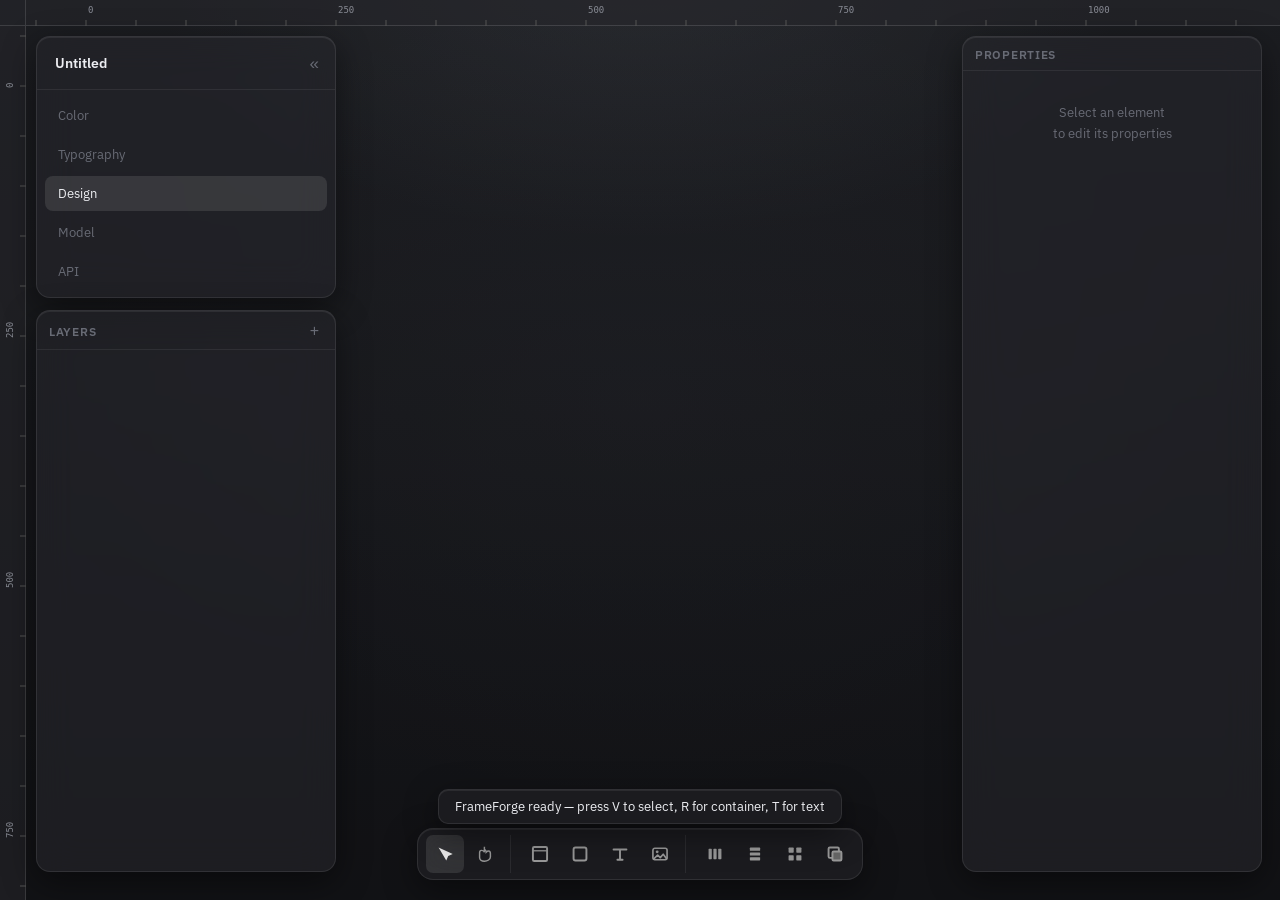
==== commit 5dbc3a6a: "added some more basic features" ====
--- a/index.html
+++ b/index.html
@@ -63,6 +63,7 @@
       </div>
       <div id="mode-tabs">
         <button class="mode-tab" data-mode="color">Color</button>
+        <button class="mode-tab" data-mode="typography">Typography</button>
         <button class="mode-tab active" data-mode="design">Design</button>
         <button class="mode-tab" data-mode="model">Model</button>
         <button class="mode-tab" data-mode="api">API</button>
@@ -75,6 +76,10 @@
       </div>
       <div id="layers-list"></div>
     </div>
+    <!-- COLOR CONTROLLER (Color tab) — sits under the tabs, like the Layers card -->
+    <div id="color-panel"></div>
+    <!-- TYPOGRAPHY CONTROLLER (Typography tab) — also under the tabs -->
+    <div id="typo-panel"></div>
   </div>
 
   <!-- CANVAS -->
@@ -88,6 +93,7 @@
     <div id="model-board"></div>
     <div id="api-board"></div>
     <div id="color-board"></div>
+    <div id="typo-board"></div>
   </div>
 
   <!-- PROPERTIES PANEL -->
@@ -100,9 +106,6 @@
       <div id="props-fields" style="display:none"></div>
     </div>
   </div>
-
-  <!-- COLOR CONTROLLER (Color tab) -->
-  <div id="color-panel"></div>
 </div>
 
 <!-- Context Menu -->
--- a/css/components.css
+++ b/css/components.css
@@ -60,6 +60,9 @@
   position: fixed; top: 36px; left: 36px; bottom: 28px; width: var(--panel-w);
   display: flex; flex-direction: column; gap: 12px; z-index: 70;
 }
+/* Outside Design, the sidebar only holds the tabs (+ the Color editor), so it
+   sizes to its content instead of stretching full height. */
+body:not(.design-mode) #layers-panel { bottom: auto; max-height: calc(100vh - 64px); }
 
 /* Shared glass card look for the sidebar cards */
 #nav-card, #design-view {
@@ -240,6 +243,48 @@
 .frame-menu-item:hover { background: var(--surface3); }
 .frame-dim { font-family: var(--mono); font-size: 12px; color: var(--text3); }
 
+/* ───────── Custom dropdown (shared, replaces native <select>) ───────── */
+.dd-trigger {
+  display: inline-flex; align-items: center; justify-content: space-between; gap: 6px;
+  background: var(--surface2); border: 1px solid var(--border); border-radius: 5px;
+  color: var(--text); font-family: var(--mono); font-size: 12px; padding: 3px 6px;
+  cursor: pointer; outline: none; transition: border-color 0.1s; text-align: left; min-width: 0;
+}
+.dd-trigger:hover { border-color: var(--border2); }
+.dd-label { overflow: hidden; text-overflow: ellipsis; white-space: nowrap; }
+.dd-caret { color: var(--text3); font-size: 9px; line-height: 1; flex-shrink: 0; pointer-events: none; }
+
+/* Variant: fills its row like a .prop-input (Properties panel) */
+.dd-trigger.dd-block { flex: 1; width: 100%; font-size: 13px; padding: 4px 7px; }
+.dd-trigger.dd-cap .dd-label { text-transform: capitalize; }
+/* Variant: the colour-coded API method pill */
+.dd-trigger.dd-method { background: var(--surface3); font-weight: 700; flex-shrink: 0; }
+
+/* Method colours apply to both the trigger label and the menu items */
+.method-GET    { color: var(--green); }
+.method-POST   { color: var(--yellow); }
+.method-PUT    { color: var(--accent); }
+.method-PATCH  { color: #c07bf5; }
+.method-DELETE { color: var(--red); }
+
+#dd-menu {
+  position: fixed; display: none; background: var(--glass-bg-strong);
+  backdrop-filter: blur(var(--glass-blur)) saturate(150%); -webkit-backdrop-filter: blur(var(--glass-blur)) saturate(150%);
+  border: 1px solid var(--glass-border); border-radius: 10px;
+  padding: 5px; z-index: 1000; max-height: 320px; overflow-y: auto;
+  box-shadow: var(--glass-shadow), var(--glass-highlight);
+}
+#dd-menu.open { display: block; }
+.dd-group { padding: 6px 10px 3px; font-size: 10px; font-weight: 600; letter-spacing: 0.06em; text-transform: uppercase; color: var(--text3); }
+.dd-item {
+  padding: 6px 10px; border-radius: 5px; cursor: pointer; font-size: 13px;
+  color: var(--text); font-family: var(--mono); white-space: nowrap;
+}
+.dd-item:hover { background: var(--surface3); }
+.dd-item.active { color: var(--accent); }
+.dd-item.method-GET.active, .dd-item.method-POST.active, .dd-item.method-PUT.active,
+.dd-item.method-PATCH.active, .dd-item.method-DELETE.active { background: var(--surface3); }
+
 /* Toast */
 #toast {
   position: fixed; bottom: 76px; left: 50%; transform: translateX(-50%);
@@ -252,16 +297,39 @@
 }
 #toast.show { opacity: 1; }
 
-/* ───────── Color board (Color tab) ───────── */
-#color-board {
+/* ───────── Color & Typography boards ───────── */
+#color-board, #typo-board {
   position: absolute; inset: 0; z-index: 30; display: none; flex-direction: column;
   background:
     radial-gradient(820px 460px at 50% -4%, rgba(170,178,194,0.12), transparent 60%),
     radial-gradient(900px 640px at 50% 44%, rgba(150,160,176,0.045), transparent 64%),
     linear-gradient(180deg, #1f2024 0%, #17181b 46%, #111215 100%);
-  overflow: auto; padding: 36px calc(var(--panel-w) + 36px) 20px calc(var(--panel-w) + 52px);
-}
-body.sidebar-collapsed #color-board { padding-left: 20px; }
+  overflow: auto; padding: 36px 20px 20px calc(var(--panel-w) + 52px);
+}
+body.sidebar-collapsed #color-board,
+body.sidebar-collapsed #typo-board { padding-left: 20px; }
+
+/* Typography specimen cards */
+.typo-cards { display: flex; flex-direction: column; gap: 16px; align-items: stretch; max-width: 760px; }
+.typo-card {
+  background: var(--glass-bg); backdrop-filter: blur(var(--glass-blur)) saturate(140%);
+  -webkit-backdrop-filter: blur(var(--glass-blur)) saturate(140%);
+  border: 1px solid var(--glass-border); border-radius: 12px;
+  box-shadow: var(--glass-shadow), var(--glass-highlight);
+  padding: 16px 18px; cursor: pointer; transition: border-color 0.1s;
+}
+.typo-card:hover { border-color: var(--border2); }
+.typo-card.selected { border-color: var(--accent); }
+.typo-card-head {
+  display: flex; align-items: baseline; justify-content: space-between; gap: 12px;
+  margin-bottom: 12px; padding-bottom: 10px; border-bottom: 1px solid var(--border);
+}
+.typo-name-wrap { display: inline-flex; align-items: center; gap: 4px; min-width: 0; }
+.typo-name { font-size: 13px; font-weight: 600; color: var(--text); overflow: hidden; text-overflow: ellipsis; white-space: nowrap; }
+.typo-meta { font-family: var(--mono); font-size: 11px; color: var(--text3); text-align: right; }
+.typo-samples { display: flex; flex-direction: column; gap: 10px; }
+.typo-sample { color: var(--text); }
+.typo-sample-single { white-space: nowrap; overflow: hidden; text-overflow: ellipsis; }
 .color-grid { display: flex; flex-wrap: wrap; gap: 18px; align-items: flex-start; align-content: flex-start; }
 .color-tile {
   display: flex; flex-direction: column; gap: 8px; align-items: center; cursor: pointer;
@@ -273,21 +341,22 @@
   width: 100px; height: 100px; border-radius: 12px; flex-shrink: 0;
   position: relative; overflow: visible;
 }
+.color-tile-label { display: flex; align-items: center; justify-content: center; gap: 2px; max-width: 116px; }
 .color-tile-name {
-  max-width: 116px; font-size: 12px; color: var(--text2); text-align: center;
+  min-width: 0; font-size: 12px; color: var(--text2); text-align: center;
   overflow: hidden; text-overflow: ellipsis; white-space: nowrap;
 }
 
-/* Color controller panel (Color tab) — floating glass card on the right */
-#color-panel {
-  position: fixed; top: 36px; right: 18px; bottom: 28px; width: var(--panel-w);
+/* Color / Typography controllers — sidebar cards under the mode tabs, like the
+   Layers card in Design. Size to content; scroll internally if too tall. */
+#color-panel, #typo-panel {
+  flex: 0 1 auto; min-height: 0; display: none; flex-direction: column;
   background: var(--glass-bg); backdrop-filter: blur(var(--glass-blur)) saturate(140%);
   -webkit-backdrop-filter: blur(var(--glass-blur)) saturate(140%);
   border: 1px solid var(--glass-border); border-radius: 14px;
-  box-shadow: var(--glass-shadow), var(--glass-highlight);
-  display: none; flex-direction: column; overflow: hidden; z-index: 70;
-}
-.color-panel-body { flex: 1; overflow-y: auto; padding: 8px 0; }
+  box-shadow: var(--glass-shadow), var(--glass-highlight); overflow: hidden;
+}
+.color-panel-body, .typo-panel-body { flex: 1; min-height: 0; overflow-y: auto; padding: 8px 0; }
 
 /* Custom color picker */
 .cpick { display: flex; flex-direction: column; gap: 10px; }
@@ -362,7 +431,7 @@
     radial-gradient(820px 460px at 50% -4%, rgba(170,178,194,0.12), transparent 60%),
     radial-gradient(900px 640px at 50% 44%, rgba(150,160,176,0.045), transparent 64%),
     linear-gradient(180deg, #1f2024 0%, #17181b 46%, #111215 100%);
-  overflow: auto; padding: 20px 20px 20px calc(var(--panel-w) + 52px);
+  overflow: auto; padding: 36px 20px 20px calc(var(--panel-w) + 52px);
 }
 body.sidebar-collapsed #model-board,
 body.sidebar-collapsed #api-board { padding-left: 20px; }
@@ -406,12 +475,6 @@
 .prop-name-input.invalid { border-color: var(--red); }
 .prop-warn { color: var(--red); font-size: 13px; line-height: 1; cursor: help; flex-shrink: 0; }
 .prop-type { flex: 0 0 auto; display: flex; flex-wrap: nowrap; align-items: center; gap: 2px; white-space: nowrap; }
-.mtype-select {
-  background: var(--surface2); border: 1px solid var(--border); border-radius: 5px; color: var(--text);
-  font-family: var(--mono); font-size: 12px; padding: 3px 4px; outline: none; cursor: pointer; transition: border-color 0.1s;
-}
-.mtype-select:hover { border-color: var(--border2); }
-.mtype-select:focus { border-color: var(--accent); }
 .mtype-b, .mtype-c { color: var(--text3); font-family: var(--mono); font-size: 13px; }
 .mtype-c { margin-right: 2px; }
 
@@ -446,15 +509,12 @@
     radial-gradient(820px 460px at 50% -4%, rgba(170,178,194,0.12), transparent 60%),
     radial-gradient(900px 640px at 50% 44%, rgba(150,160,176,0.045), transparent 64%),
     linear-gradient(180deg, #1f2024 0%, #17181b 46%, #111215 100%);
-  overflow: auto; padding: 20px 20px 20px calc(var(--panel-w) + 52px);
-}
-.api-baseurl {
-  display: flex; align-items: center; gap: 10px; margin-bottom: 16px; padding: 10px 12px;
-  background: var(--surface); border: 1px solid var(--border2); border-radius: 8px;
-}
-.api-baseurl-label { font-size: 11px; font-weight: 600; letter-spacing: 0.08em; text-transform: uppercase; color: var(--text3); flex-shrink: 0; }
+  overflow: auto; padding: 36px 20px 20px calc(var(--panel-w) + 52px);
+}
+.api-baseurl { display: flex; flex-direction: column; gap: 6px; margin-bottom: 18px; max-width: 480px; }
+.api-baseurl-label { font-size: 11px; font-weight: 600; letter-spacing: 0.08em; text-transform: uppercase; color: var(--text3); }
 .api-baseurl-input {
-  flex: 1; min-width: 0; background: var(--surface2); border: 1px solid var(--border); border-radius: 5px;
+  width: 100%; background: var(--surface2); border: 1px solid var(--border); border-radius: 5px;
   color: var(--text); font-family: var(--mono); font-size: 13px; padding: 6px 9px; outline: none; transition: border-color 0.1s;
 }
 .api-baseurl-input:focus { border-color: var(--accent); }
@@ -471,15 +531,6 @@
   display: flex; align-items: center; gap: 6px; padding: 8px 10px;
   background: var(--surface2); border-bottom: 1px solid var(--border);
 }
-.api-method {
-  background: var(--surface3); border: 1px solid var(--border); border-radius: 5px; flex-shrink: 0;
-  font-family: var(--mono); font-size: 12px; font-weight: 700; padding: 4px 6px; outline: none; cursor: pointer;
-}
-.api-method.method-GET { color: var(--green); }
-.api-method.method-POST { color: var(--yellow); }
-.api-method.method-PUT { color: var(--accent); }
-.api-method.method-PATCH { color: #c07bf5; }
-.api-method.method-DELETE { color: var(--red); }
 .api-version, .api-route {
   background: var(--surface2); border: 1px solid var(--border); border-radius: 5px; color: var(--text);
   font-family: var(--mono); font-size: 12px; padding: 4px 7px; outline: none; transition: border-color 0.1s;
@@ -493,23 +544,20 @@
 .api-sec { padding: 8px 11px; border-bottom: 1px solid var(--border); }
 .api-sec:last-child { border-bottom: none; }
 .api-sec-title { font-size: 11px; font-weight: 600; letter-spacing: 0.06em; text-transform: uppercase; color: var(--text3); margin-bottom: 6px; }
-.api-headers { display: flex; flex-direction: column; gap: 5px; }
+.api-headers, .api-params { display: flex; flex-direction: column; gap: 5px; }
 .api-header-row { display: flex; align-items: center; gap: 6px; }
-.api-h-key, .api-h-val {
+.api-h-key, .api-h-val, .api-p-key, .api-p-val {
   flex: 1; min-width: 0; background: var(--surface2); border: 1px solid var(--border); border-radius: 5px;
   color: var(--text); font-family: var(--mono); font-size: 12px; padding: 4px 7px; outline: none; transition: border-color 0.1s;
 }
-.api-h-key:focus, .api-h-val:focus { border-color: var(--accent); }
+.api-h-key:focus, .api-h-val:focus, .api-p-key:focus, .api-p-val:focus { border-color: var(--accent); }
+/* Add-row buttons sit flush-left under their rows with breathing room above */
+.api-sec .prop-add { margin: 10px 0 0; }
 .api-body {
   width: 100%; resize: vertical; background: var(--surface2); border: 1px solid var(--border); border-radius: 5px;
   color: var(--text); font-family: var(--mono); font-size: 12px; padding: 6px 8px; outline: none; transition: border-color 0.1s;
 }
 .api-body:focus { border-color: var(--accent); }
 .api-output { display: flex; align-items: center; gap: 8px; flex-wrap: wrap; }
-.api-out-type, .api-out-model {
-  background: var(--surface2); border: 1px solid var(--border); border-radius: 5px; color: var(--text);
-  font-family: var(--mono); font-size: 12px; padding: 4px 6px; outline: none; cursor: pointer; transition: border-color 0.1s;
-}
-.api-out-type:focus, .api-out-model:focus { border-color: var(--accent); }
 .api-out-preview { font-family: var(--mono); font-size: 12px; color: var(--accent); }
 .api-hint { font-size: 11px; color: var(--text3); margin-top: 6px; }
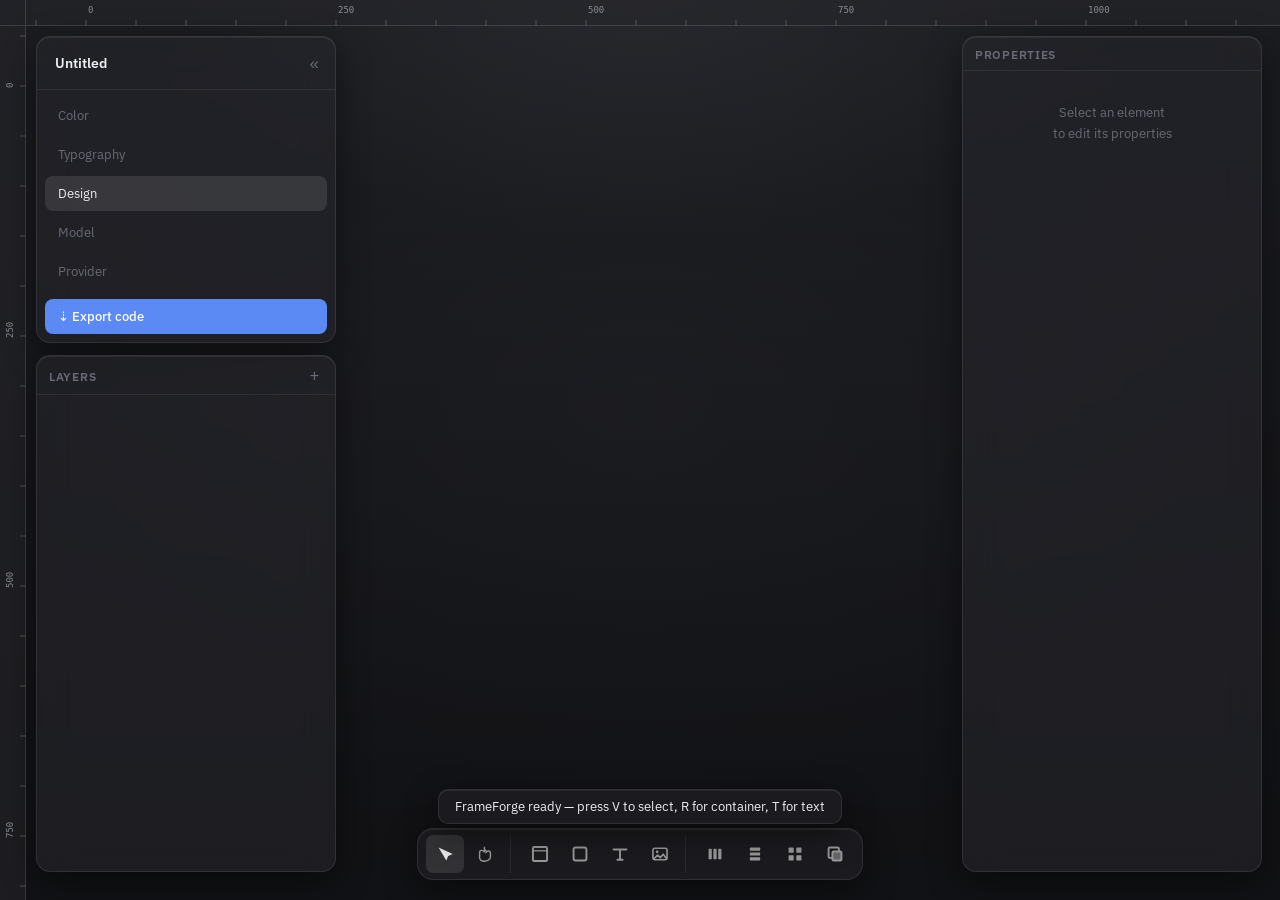
==== commit b7e39e84: "added code generation" ====
--- a/index.html
+++ b/index.html
@@ -66,7 +66,8 @@
         <button class="mode-tab" data-mode="typography">Typography</button>
         <button class="mode-tab active" data-mode="design">Design</button>
         <button class="mode-tab" data-mode="model">Model</button>
-        <button class="mode-tab" data-mode="api">API</button>
+        <button class="mode-tab" data-mode="api">Provider</button>
+        <button type="button" id="btn-export-code" title="Export model code as a Dart project">&#8675; Export code</button>
       </div>
     </div>
     <div id="design-view">
--- a/css/components.css
+++ b/css/components.css
@@ -111,6 +111,14 @@
 }
 .mode-tab:hover { color: var(--text); background: var(--surface2); }
 .mode-tab.active { color: var(--text); background: var(--surface3); }
+#btn-export-code {
+  width: 100%; text-align: left; margin-top: 6px; padding: 8px 12px;
+  background: var(--accent); border: 1px solid transparent; border-radius: 8px;
+  color: #fff; font-family: var(--sans); font-size: 13px; font-weight: 500;
+  cursor: pointer; transition: background 0.1s;
+}
+#btn-export-code:hover { background: var(--accent2); }
+#btn-export-code:active { transform: translateY(1px); }
 
 #design-view { flex: 1; display: flex; flex-direction: column; overflow: hidden; min-height: 0; }
 
@@ -424,6 +432,17 @@
   background: linear-gradient(to top right, transparent calc(50% - 1px), var(--red) calc(50% - 1px), var(--red) calc(50% + 1px), transparent calc(50% + 1px));
 }
 
+/* Typography style picker in the properties panel (text nodes) */
+.typo-pick-list { display: flex; flex-direction: column; gap: 4px; }
+.typo-pick {
+  width: 100%; text-align: left; padding: 7px 10px; border-radius: 7px;
+  border: 1px solid var(--border2); background: var(--surface2); color: var(--text2);
+  cursor: pointer; font-family: var(--sans); font-size: 12px; transition: all 0.1s;
+  overflow: hidden; text-overflow: ellipsis; white-space: nowrap;
+}
+.typo-pick:hover { border-color: var(--border3, var(--border2)); background: var(--surface3); color: var(--text); }
+.typo-pick.selected { border-color: var(--accent); color: var(--accent); background: var(--surface3); }
+
 /* ───────── Model board (Model tab) ───────── */
 #model-board {
   position: absolute; inset: 0; z-index: 30; display: none; flex-direction: column;
@@ -435,6 +454,7 @@
 }
 body.sidebar-collapsed #model-board,
 body.sidebar-collapsed #api-board { padding-left: 20px; }
+.model-section { margin-bottom: 32px; }
 .model-board-head { display: flex; align-items: center; justify-content: space-between; margin-bottom: 16px; }
 .model-board-title { font-size: 12px; font-weight: 600; letter-spacing: 0.08em; text-transform: uppercase; color: var(--text3); }
 .model-add-btn {
@@ -561,3 +581,43 @@
 .api-output { display: flex; align-items: center; gap: 8px; flex-wrap: wrap; }
 .api-out-preview { font-family: var(--mono); font-size: 12px; color: var(--accent); }
 .api-hint { font-size: 11px; color: var(--text3); margin-top: 6px; }
+
+/* ───────── Provider cards (Provider tab) — stacked one after another ───────── */
+.provider-list { display: flex; flex-direction: column; gap: 18px; align-items: flex-start; }
+.provider-card {
+  width: max-content; max-width: 100%; display: flex; flex-direction: column;
+  background: var(--glass-bg); backdrop-filter: blur(var(--glass-blur)) saturate(140%);
+  -webkit-backdrop-filter: blur(var(--glass-blur)) saturate(140%);
+  border: 1px solid var(--glass-border); border-radius: 14px;
+  box-shadow: var(--glass-shadow), var(--glass-highlight); padding: 12px;
+}
+.provider-head { display: flex; align-items: center; gap: 6px; margin-bottom: 8px; }
+/* Output container + Add-endpoint button sit side by side at the top, fixed width */
+.provider-config { display: flex; align-items: stretch; gap: 12px; margin-bottom: 12px; }
+.provider-output {
+  width: 360px; flex: 0 0 auto;
+  display: flex; align-items: center; gap: 8px; flex-wrap: wrap;
+  padding: 8px 10px; background: var(--surface2);
+  border: 1px solid var(--border); border-radius: 8px;
+}
+.provider-output-label { font-size: 11px; font-weight: 600; letter-spacing: 0.06em; text-transform: uppercase; color: var(--text3); }
+.provider-add { width: 150px; flex: 0 0 auto; align-self: stretch; margin: 0; }
+/* Endpoints sit side by side and wrap to the next line */
+.provider-endpoints { display: flex; flex-flow: row wrap; gap: 12px; }
+.provider-endpoints .api-card { width: 390px; flex: 0 0 auto; }
+.api-name-row {
+  display: flex; align-items: center; gap: 6px; padding: 8px 10px;
+  background: var(--surface3); border-bottom: 1px solid var(--border);
+}
+.api-name-input {
+  flex: 1; min-width: 0; background: transparent; border: 1px solid transparent; border-radius: 5px;
+  color: var(--text); font-family: var(--mono); font-size: 13px; font-weight: 600; padding: 3px 6px; outline: none;
+}
+.api-name-input:hover { background: var(--surface2); }
+.api-name-input:focus { background: var(--surface2); border-color: var(--accent); }
+.api-name-input.invalid { border-color: var(--red); }
+
+#btn-export-code:disabled {
+  background: var(--surface2); color: var(--text3); cursor: not-allowed; border-color: var(--border);
+}
+#btn-export-code:disabled:hover { background: var(--surface2); }
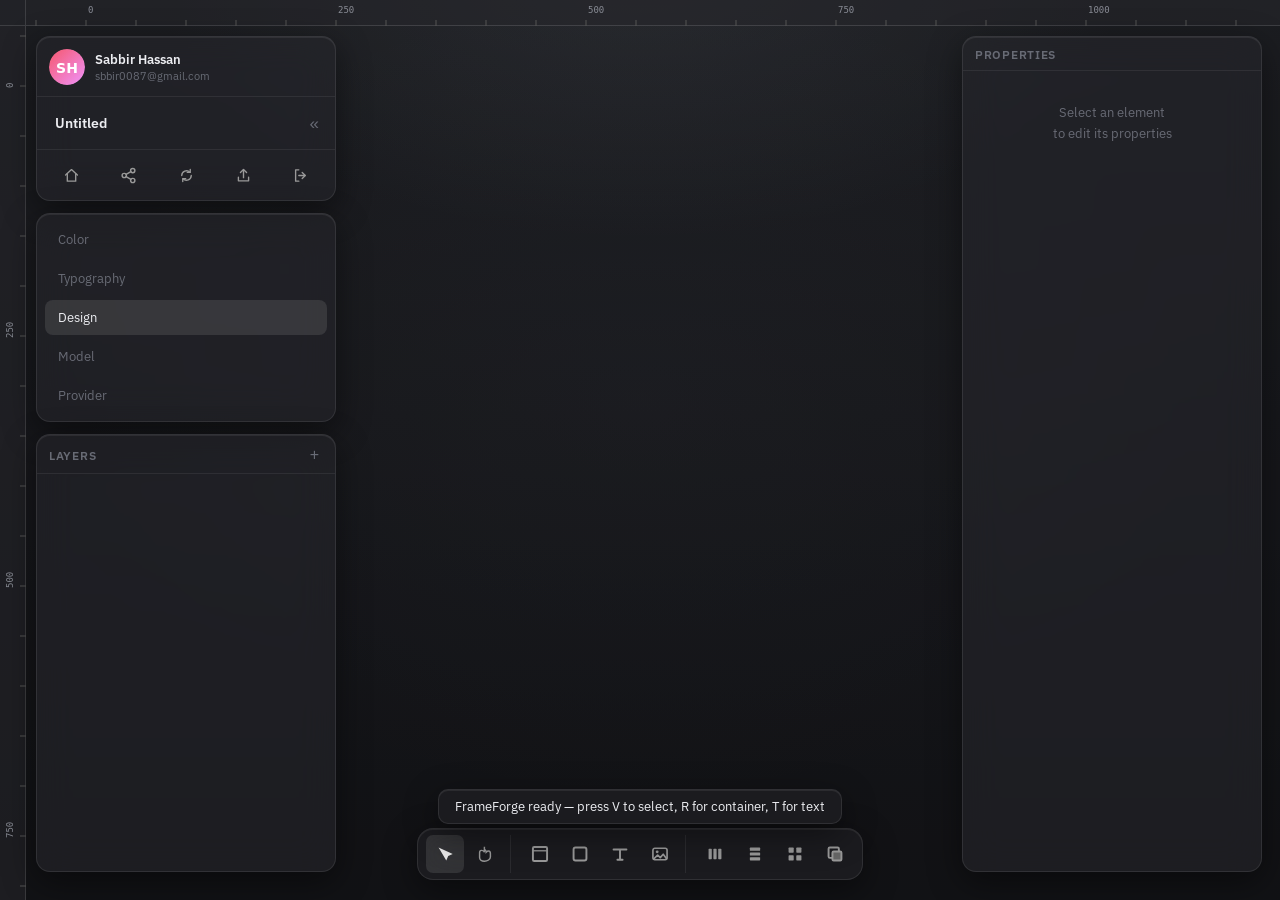
==== commit 3b42538b: "Add editor enhancements, multi-page shell, and project sharing Editor: - Corner radius drag handles," ====
--- a/index.html
+++ b/index.html
@@ -4,6 +4,7 @@
 <meta charset="UTF-8">
 <meta name="viewport" content="width=device-width, initial-scale=1.0">
 <title>FrameForge</title>
+<link rel="icon" type="image/svg+xml" href="icons/logo.svg">
 <link rel="stylesheet" href="css/base.css">
 <link rel="stylesheet" href="css/components.css">
 <link rel="stylesheet" href="css/canvas.css">
@@ -56,18 +57,33 @@
 
   <!-- LEFT SIDEBAR -->
   <div id="layers-panel">
-    <div id="nav-card">
+    <div id="top-card">
+      <div id="profile">
+        <img id="profile-avatar" src="icons/avatar.svg" alt="Profile">
+        <div id="profile-info">
+          <span id="profile-name">Sabbir Hassan</span>
+          <span id="profile-email">sbbir0087@gmail.com</span>
+        </div>
+      </div>
       <div id="project-header">
         <input id="project-name" type="text" value="Untitled" spellcheck="false" placeholder="Project name">
         <button id="sidebar-toggle" class="icon-btn" title="Collapse sidebar">&#171;</button>
       </div>
+      <div id="nav-icons">
+        <button type="button" class="nav-icon-btn" id="nav-home" data-tooltip="Home"><img src="icons/home.svg" alt="Home"></button>
+        <button type="button" class="nav-icon-btn" id="nav-share" data-tooltip="Share"><img src="icons/share.svg" alt="Share"></button>
+        <button type="button" class="nav-icon-btn" id="nav-sync" data-tooltip="Sync"><img src="icons/sync.svg" alt="Sync"></button>
+        <button type="button" class="nav-icon-btn" id="btn-export-code" data-tooltip="Export"><img src="icons/export.svg" alt="Export"></button>
+        <button type="button" class="nav-icon-btn" id="nav-logout" data-tooltip="Logout"><img src="icons/logout.svg" alt="Logout"></button>
+      </div>
+    </div>
+    <div id="nav-card">
       <div id="mode-tabs">
         <button class="mode-tab" data-mode="color">Color</button>
         <button class="mode-tab" data-mode="typography">Typography</button>
         <button class="mode-tab active" data-mode="design">Design</button>
         <button class="mode-tab" data-mode="model">Model</button>
         <button class="mode-tab" data-mode="api">Provider</button>
-        <button type="button" id="btn-export-code" title="Export model code as a Dart project">&#8675; Export code</button>
       </div>
     </div>
     <div id="design-view">
@@ -106,6 +122,24 @@
       <div class="empty-state" id="no-selection">Select an element<br>to edit its properties</div>
       <div id="props-fields" style="display:none"></div>
     </div>
+  </div>
+</div>
+
+<!-- Share Modal -->
+<div id="share-modal" class="modal-overlay" hidden>
+  <div class="modal">
+    <div class="modal-head">
+      <h3>Share project</h3>
+      <button type="button" class="modal-close" id="share-close" aria-label="Close">&times;</button>
+    </div>
+    <p class="modal-sub">Invite someone by email. Once they accept the request from their home page, they can view and edit this project.</p>
+    <form id="share-form">
+      <input type="email" id="share-email" class="modal-input" placeholder="name@example.com" required autocomplete="off">
+      <div class="modal-actions">
+        <button type="button" class="modal-btn-ghost" id="share-cancel">Cancel</button>
+        <button type="submit" class="modal-btn">Send invite</button>
+      </div>
+    </form>
   </div>
 </div>
 
--- a/css/components.css
+++ b/css/components.css
@@ -65,14 +65,46 @@
 body:not(.design-mode) #layers-panel { bottom: auto; max-height: calc(100vh - 64px); }
 
 /* Shared glass card look for the sidebar cards */
-#nav-card, #design-view {
+#top-card, #nav-card, #design-view {
   background: var(--glass-bg); backdrop-filter: blur(var(--glass-blur)) saturate(140%);
   -webkit-backdrop-filter: blur(var(--glass-blur)) saturate(140%);
   border: 1px solid var(--glass-border); border-radius: 14px;
   box-shadow: var(--glass-shadow), var(--glass-highlight);
   overflow: hidden;
 }
-#nav-card { flex-shrink: 0; }
+#top-card, #nav-card { flex-shrink: 0; }
+/* Let the nav-icon hover labels escape the card instead of being clipped */
+#top-card { overflow: visible; }
+
+/* Nav icon row (Home / Sync / Export / Logout) under the title row */
+#nav-icons { display: flex; align-items: center; justify-content: space-around; gap: 4px; padding: 8px 8px; }
+.nav-icon-btn {
+  flex: 1; height: 34px; border-radius: 8px; border: none; background: transparent;
+  color: var(--text2); cursor: pointer; display: flex; align-items: center; justify-content: center;
+  transition: background 0.1s; position: relative;
+}
+.nav-icon-btn:hover { background: var(--surface2); }
+.nav-icon-btn img {
+  width: 17px; height: 17px; pointer-events: none;
+  filter: invert(60%); transition: filter 0.1s; /* black SVG → gray */
+}
+.nav-icon-btn:hover img { filter: invert(91%); } /* black SVG → light */
+/* Hover label below the icon (names + the export error hint) */
+.nav-icon-btn[data-tooltip]:hover::after {
+  content: attr(data-tooltip); position: absolute; top: calc(100% + 6px); left: 50%; transform: translateX(-50%);
+  background: var(--surface3); color: var(--text); padding: 3px 7px; border-radius: 4px; white-space: nowrap;
+  font-size: 12px; pointer-events: none; border: 1px solid var(--border2); z-index: 200;
+}
+/* Export icon when the project has errors: red tint + (via data-tooltip) the hint */
+.nav-icon-btn.has-error { cursor: not-allowed; }
+.nav-icon-btn.has-error img { filter: invert(36%) sepia(73%) saturate(2400%) hue-rotate(338deg) brightness(95%); }
+
+/* Profile (avatar + name/email) — sits above the project title row */
+#profile { display: flex; align-items: center; gap: 10px; padding: 12px 12px 11px; border-bottom: 1px solid var(--border); }
+#profile-avatar { width: 36px; height: 36px; border-radius: 50%; flex-shrink: 0; object-fit: cover; background: var(--surface3); }
+#profile-info { display: flex; flex-direction: column; min-width: 0; gap: 1px; }
+#profile-name { font-size: 13px; font-weight: 600; color: var(--text); overflow: hidden; text-overflow: ellipsis; white-space: nowrap; }
+#profile-email { font-size: 11px; color: var(--text3); overflow: hidden; text-overflow: ellipsis; white-space: nowrap; }
 
 /* Project header (name + collapse toggle) */
 #project-header { display: flex; align-items: center; gap: 4px; padding: 12px 8px 12px 10px; border-bottom: 1px solid var(--border); flex-shrink: 0; }
@@ -111,16 +143,40 @@
 }
 .mode-tab:hover { color: var(--text); background: var(--surface2); }
 .mode-tab.active { color: var(--text); background: var(--surface3); }
-#btn-export-code {
-  width: 100%; text-align: left; margin-top: 6px; padding: 8px 12px;
-  background: var(--accent); border: 1px solid transparent; border-radius: 8px;
-  color: #fff; font-family: var(--sans); font-size: 13px; font-weight: 500;
-  cursor: pointer; transition: background 0.1s;
-}
-#btn-export-code:hover { background: var(--accent2); }
-#btn-export-code:active { transform: translateY(1px); }
-
 #design-view { flex: 1; display: flex; flex-direction: column; overflow: hidden; min-height: 0; }
+
+/* ───────── Modal (share project) ───────── */
+.modal-overlay { position: fixed; inset: 0; z-index: 400; display: flex; align-items: center; justify-content: center; padding: 24px; background: rgba(0,0,0,0.5); }
+.modal-overlay[hidden] { display: none; }
+.modal {
+  width: 100%; max-width: 384px; padding: 20px 22px 22px;
+  background: var(--glass-bg-strong); backdrop-filter: blur(var(--glass-blur)) saturate(150%);
+  -webkit-backdrop-filter: blur(var(--glass-blur)) saturate(150%);
+  border: 1px solid var(--glass-border); border-radius: 16px; box-shadow: var(--glass-shadow), var(--glass-highlight);
+}
+.modal-head { display: flex; align-items: center; justify-content: space-between; margin-bottom: 6px; }
+.modal-head h3 { font-size: 16px; font-weight: 600; color: var(--text); }
+.modal-close { background: none; border: none; color: var(--text3); font-size: 22px; line-height: 1; cursor: pointer; padding: 0 2px; }
+.modal-close:hover { color: var(--text); }
+.modal-sub { font-size: 12.5px; color: var(--text3); line-height: 1.5; margin-bottom: 16px; }
+.modal-input {
+  width: 100%; padding: 10px 12px; background: var(--surface2); border: 1px solid var(--border);
+  border-radius: 9px; color: var(--text); font-family: var(--sans); font-size: 13.5px; outline: none;
+  transition: border-color 0.1s, background 0.1s;
+}
+.modal-input::placeholder { color: var(--text3); }
+.modal-input:focus { border-color: var(--accent); background: var(--surface3); }
+.modal-actions { display: flex; justify-content: flex-end; gap: 8px; margin-top: 16px; }
+.modal-btn {
+  padding: 9px 16px; background: var(--accent); border: 1px solid transparent; border-radius: 9px;
+  color: #fff; font-family: var(--sans); font-size: 13px; font-weight: 500; cursor: pointer; transition: background 0.1s;
+}
+.modal-btn:hover { background: var(--accent2); }
+.modal-btn-ghost {
+  padding: 9px 16px; background: var(--surface2); border: 1px solid var(--border2); border-radius: 9px;
+  color: var(--text); font-family: var(--sans); font-size: 13px; cursor: pointer; transition: background 0.1s;
+}
+.modal-btn-ghost:hover { background: var(--surface3); }
 
 #layers-list { flex: 1; overflow-y: auto; padding: 4px 0; }
 .layer-item {
@@ -130,6 +186,9 @@
 .layer-item:hover { background: var(--surface2); }
 .layer-item.selected { background: var(--accent-glow); }
 .layer-item.selected::before { content: ''; position: absolute; left: 0; top: 0; bottom: 0; width: 2px; background: var(--accent); border-radius: 0 1px 1px 0; }
+.layer-caret { font-size: 8px; width: 10px; flex-shrink: 0; color: var(--text3); cursor: pointer; user-select: none; text-align: center; line-height: 1; }
+.layer-caret:hover { color: var(--text); }
+.layer-caret-empty { cursor: default; }
 .layer-icon { font-size: 12px; opacity: 0.6; flex-shrink: 0; }
 .layer-name { flex: 1; overflow: hidden; text-overflow: ellipsis; white-space: nowrap; font-size: 13px; }
 .layer-item.group > .layer-name { font-weight: 500; }
@@ -318,7 +377,8 @@
 body.sidebar-collapsed #typo-board { padding-left: 20px; }
 
 /* Typography specimen cards */
-.typo-cards { display: flex; flex-direction: column; gap: 16px; align-items: stretch; max-width: 760px; }
+.typo-cards { display: grid; grid-template-columns: repeat(3, minmax(0, 1fr)); gap: 16px; align-items: start; }
+.typo-cards .model-empty { grid-column: 1 / -1; }
 .typo-card {
   background: var(--glass-bg); backdrop-filter: blur(var(--glass-blur)) saturate(140%);
   -webkit-backdrop-filter: blur(var(--glass-blur)) saturate(140%);
@@ -617,7 +677,3 @@
 .api-name-input:focus { background: var(--surface2); border-color: var(--accent); }
 .api-name-input.invalid { border-color: var(--red); }
 
-#btn-export-code:disabled {
-  background: var(--surface2); color: var(--text3); cursor: not-allowed; border-color: var(--border);
-}
-#btn-export-code:disabled:hover { background: var(--surface2); }
--- a/css/canvas.css
+++ b/css/canvas.css
@@ -14,6 +14,7 @@
 .node.drag-source { opacity: 0.45 !important; }
 .node.container { background: #5b8af5; }
 .node.text-node { background: transparent; cursor: text; white-space: pre-wrap; word-break: break-word; }
+.node.text-node.editing { outline: 1px solid var(--accent); outline-offset: 1px; min-width: 8px; cursor: text; }
 
 /* Resize Handles */
 .handle {
@@ -28,6 +29,15 @@
 .handle-s  { bottom: -4px; left: 50%; transform: translateX(-50%); cursor: s-resize; }
 .handle-w  { top: 50%; left: -4px; transform: translateY(-50%); cursor: w-resize; }
 .handle-e  { top: 50%; right: -4px; transform: translateY(-50%); cursor: e-resize; }
+
+/* Corner-radius handles — small circles inset from each corner */
+.radius-handle {
+  position: absolute; width: 9px; height: 9px; border-radius: 50%;
+  background: white; border: 1.5px solid var(--accent);
+  transform: translate(-50%, -50%); z-index: 11; cursor: pointer;
+  box-shadow: 0 1px 4px rgba(0,0,0,0.4);
+}
+.radius-handle:hover { background: var(--accent); }
 
 /* Selection Box */
 #selection-box {
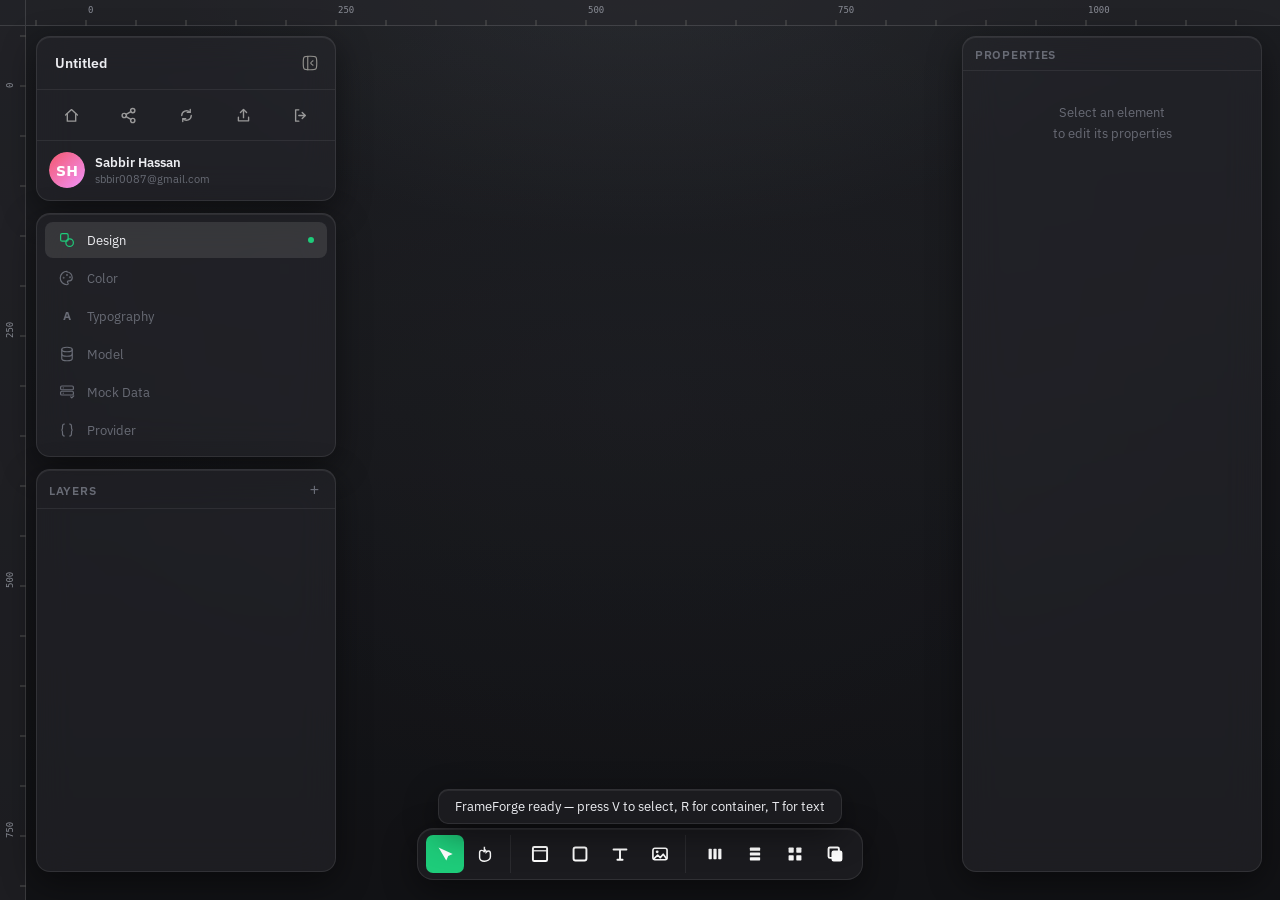
==== commit 28f588dc: "Add Mock Data tab, sizing modes, shadows, and properties redesign - Mock Data tab: generate editable" ====
--- a/index.html
+++ b/index.html
@@ -58,6 +58,17 @@
   <!-- LEFT SIDEBAR -->
   <div id="layers-panel">
     <div id="top-card">
+      <div id="project-header">
+        <input id="project-name" type="text" value="Untitled" spellcheck="false" placeholder="Project name">
+        <button id="sidebar-toggle" class="icon-btn" title="Collapse sidebar"><img src="icons/panel-left-close.svg" alt="Collapse sidebar"></button>
+      </div>
+      <div id="nav-icons">
+        <button type="button" class="nav-icon-btn" id="nav-home" data-tooltip="Home"><img src="icons/home.svg" alt="Home"></button>
+        <button type="button" class="nav-icon-btn" id="nav-share" data-tooltip="Share"><img src="icons/share.svg" alt="Share"></button>
+        <button type="button" class="nav-icon-btn" id="nav-sync" data-tooltip="Sync"><img src="icons/sync.svg" alt="Sync"></button>
+        <button type="button" class="nav-icon-btn" id="btn-export-code" data-tooltip="Export"><img src="icons/export.svg" alt="Export"></button>
+        <button type="button" class="nav-icon-btn" id="nav-logout" data-tooltip="Logout"><img src="icons/logout.svg" alt="Logout"></button>
+      </div>
       <div id="profile">
         <img id="profile-avatar" src="icons/avatar.svg" alt="Profile">
         <div id="profile-info">
@@ -65,25 +76,33 @@
           <span id="profile-email">sbbir0087@gmail.com</span>
         </div>
       </div>
-      <div id="project-header">
-        <input id="project-name" type="text" value="Untitled" spellcheck="false" placeholder="Project name">
-        <button id="sidebar-toggle" class="icon-btn" title="Collapse sidebar">&#171;</button>
-      </div>
-      <div id="nav-icons">
-        <button type="button" class="nav-icon-btn" id="nav-home" data-tooltip="Home"><img src="icons/home.svg" alt="Home"></button>
-        <button type="button" class="nav-icon-btn" id="nav-share" data-tooltip="Share"><img src="icons/share.svg" alt="Share"></button>
-        <button type="button" class="nav-icon-btn" id="nav-sync" data-tooltip="Sync"><img src="icons/sync.svg" alt="Sync"></button>
-        <button type="button" class="nav-icon-btn" id="btn-export-code" data-tooltip="Export"><img src="icons/export.svg" alt="Export"></button>
-        <button type="button" class="nav-icon-btn" id="nav-logout" data-tooltip="Logout"><img src="icons/logout.svg" alt="Logout"></button>
-      </div>
     </div>
     <div id="nav-card">
       <div id="mode-tabs">
-        <button class="mode-tab" data-mode="color">Color</button>
-        <button class="mode-tab" data-mode="typography">Typography</button>
-        <button class="mode-tab active" data-mode="design">Design</button>
-        <button class="mode-tab" data-mode="model">Model</button>
-        <button class="mode-tab" data-mode="api">Provider</button>
+        <button class="mode-tab active" data-mode="design">
+          <span class="mode-tab-icon"><svg viewBox="0 0 24 24" fill="none" stroke="currentColor" stroke-width="1.6"><rect x="3.5" y="3.5" width="10" height="10" rx="2"/><circle cx="15.5" cy="15.5" r="5"/></svg></span>
+          <span class="mode-tab-label">Design</span>
+        </button>
+        <button class="mode-tab" data-mode="color">
+          <span class="mode-tab-icon"><svg viewBox="0 0 24 24" fill="none" stroke="currentColor" stroke-width="1.6" stroke-linecap="round" stroke-linejoin="round"><path d="M12 3a9 9 0 1 0 0 18c1 0 1.6-.8 1.6-1.6 0-.5-.3-.9-.6-1.2-.3-.3-.5-.6-.5-1 0-.8.7-1.4 1.5-1.4H15a4 4 0 0 0 4-4c0-4.4-3.1-7.8-7-7.8z"/><circle cx="7.5" cy="11.5" r=".4" fill="currentColor"/><circle cx="12" cy="8" r=".4" fill="currentColor"/><circle cx="16" cy="11" r=".4" fill="currentColor"/></svg></span>
+          <span class="mode-tab-label">Color</span>
+        </button>
+        <button class="mode-tab" data-mode="typography">
+          <span class="mode-tab-icon"><svg viewBox="0 0 24 24" fill="none"><text x="12" y="17.5" text-anchor="middle" font-family="var(--sans)" font-size="16" font-weight="700" fill="currentColor">A</text></svg></span>
+          <span class="mode-tab-label">Typography</span>
+        </button>
+        <button class="mode-tab" data-mode="model">
+          <span class="mode-tab-icon"><svg viewBox="0 0 24 24" fill="none" stroke="currentColor" stroke-width="1.6" stroke-linecap="round" stroke-linejoin="round"><ellipse cx="12" cy="6" rx="7" ry="3"/><path d="M5 6v12c0 1.7 3.1 3 7 3s7-1.3 7-3V6"/><path d="M5 12c0 1.7 3.1 3 7 3s7-1.3 7-3"/></svg></span>
+          <span class="mode-tab-label">Model</span>
+        </button>
+        <button class="mode-tab" data-mode="mock">
+          <span class="mode-tab-icon"><svg viewBox="0 0 24 24" fill="none" stroke="currentColor" stroke-width="1.6" stroke-linecap="round" stroke-linejoin="round"><rect x="3.5" y="4" width="17" height="5" rx="1.5"/><rect x="3.5" y="11" width="17" height="5" rx="1.5"/><path d="M7 6.5h.01M7 13.5h.01"/><path d="M17 18.5l1.4 1.4 2.6-2.8"/></svg></span>
+          <span class="mode-tab-label">Mock Data</span>
+        </button>
+        <button class="mode-tab" data-mode="api">
+          <span class="mode-tab-icon"><svg viewBox="0 0 24 24" fill="none" stroke="currentColor" stroke-width="1.6" stroke-linecap="round" stroke-linejoin="round"><path d="M8.5 4C6.6 4 6 5.4 6 7.3s.4 3-.9 4.7c1.3 1.7.9 2.8.9 4.7S6.6 20 8.5 20"/><path d="M15.5 4c1.9 0 2.5 1.4 2.5 3.3s-.4 3 .9 4.7c-1.3 1.7-.9 2.8-.9 4.7S17.4 20 15.5 20"/></svg></span>
+          <span class="mode-tab-label">Provider</span>
+        </button>
       </div>
     </div>
     <div id="design-view">
@@ -108,6 +127,7 @@
     <div id="selection-box"></div>
     <div id="snap-guides"></div>
     <div id="model-board"></div>
+    <div id="mock-board"></div>
     <div id="api-board"></div>
     <div id="color-board"></div>
     <div id="typo-board"></div>
@@ -182,7 +202,7 @@
 
 <input type="file" id="image-input" accept="image/*" style="display:none">
 
-<button id="sidebar-open" title="Open sidebar">&#187;</button>
+<button id="sidebar-open" title="Open sidebar"><img src="icons/panel-left-open.svg" alt="Open sidebar"></button>
 
 <div id="toast"></div>
 
--- a/css/base.css
+++ b/css/base.css
@@ -12,9 +12,9 @@
   --text: #edeef2;
   --text2: #9a9da6;
   --text3: #686b75;
-  --accent: #5b8af5;
-  --accent2: #3d6de0;
-  --accent-glow: rgba(91,138,245,0.18);
+  --accent: #1ECC7A;
+  --accent2: #15B06B;
+  --accent-glow: rgba(30,204,122,0.18);
   --red: #f55b5b;
   --green: #5bf5a0;
   --yellow: #f5d05b;
--- a/css/components.css
+++ b/css/components.css
@@ -16,22 +16,13 @@
   color: var(--text2); cursor: pointer; display: flex; align-items: center; justify-content: center;
   transition: all 0.1s; font-size: 17px; position: relative;
 }
-.tool-btn:hover { background: var(--surface2); color: var(--text); }
-.tool-btn.active { background: var(--surface3); color: var(--text); }
+.tool-btn:hover { background: var(--surface2); }
+.tool-btn.active { background: var(--accent); }
 .tool-btn img {
   width: 18px; height: 18px;
   pointer-events: none;
-  /* Black SVGs → #999 gray (default state) */
-  filter: invert(60%);
-  transition: filter 0.1s;
-}
-.tool-btn:hover img {
-  /* Black SVGs → #e8e8e8 light (hover state) */
-  filter: invert(91%);
-}
-.tool-btn.active img {
-  /* Black SVGs → light (active state, matching the sidebar tabs) */
-  filter: invert(91%);
+  /* Any SVG colour → pure white (brightness(0) blacks it out, invert(1) whitens) */
+  filter: brightness(0) invert(1);
 }
 .tool-btn[data-tooltip]:hover::after {
   content: attr(data-tooltip); position: absolute; bottom: calc(100% + 8px); left: 50%; transform: translateX(-50%);
@@ -100,7 +91,7 @@
 .nav-icon-btn.has-error img { filter: invert(36%) sepia(73%) saturate(2400%) hue-rotate(338deg) brightness(95%); }
 
 /* Profile (avatar + name/email) — sits above the project title row */
-#profile { display: flex; align-items: center; gap: 10px; padding: 12px 12px 11px; border-bottom: 1px solid var(--border); }
+#profile { display: flex; align-items: center; gap: 10px; padding: 11px 12px 12px; border-top: 1px solid var(--border); }
 #profile-avatar { width: 36px; height: 36px; border-radius: 50%; flex-shrink: 0; object-fit: cover; background: var(--surface3); }
 #profile-info { display: flex; flex-direction: column; min-width: 0; gap: 1px; }
 #profile-name { font-size: 13px; font-weight: 600; color: var(--text); overflow: hidden; text-overflow: ellipsis; white-space: nowrap; }
@@ -124,7 +115,7 @@
 /* Collapsed sidebar */
 body.sidebar-collapsed #layers-panel { display: none; }
 #sidebar-open {
-  display: none; position: fixed; top: 12px; left: 12px; z-index: 150;
+  display: none; position: fixed; top: 36px; left: 36px; z-index: 150;
   background: var(--glass-bg-strong);
   backdrop-filter: blur(var(--glass-blur)) saturate(150%); -webkit-backdrop-filter: blur(var(--glass-blur)) saturate(150%);
   border: 1px solid var(--glass-border); border-radius: 10px;
@@ -134,15 +125,31 @@
 #sidebar-open:hover { color: var(--text); }
 body.sidebar-collapsed #sidebar-open { display: block; }
 
+/* Panel open/close icons (dark-stroke SVGs tinted for the dark theme). */
+#sidebar-toggle img, #sidebar-open img {
+  display: block; width: 18px; height: 18px; filter: invert(58%); transition: filter 0.1s;
+}
+#sidebar-toggle:hover img, #sidebar-open:hover img { filter: invert(90%); }
+
 /* Mode tabs (Design / Model / API) — stacked vertically */
-#mode-tabs { display: flex; flex-direction: column; gap: 4px; padding: 8px; flex-shrink: 0; }
+#mode-tabs { display: flex; flex-direction: column; gap: 2px; padding: 8px; flex-shrink: 0; }
 .mode-tab {
-  width: 100%; text-align: left; padding: 8px 12px; background: none; border: 1px solid transparent;
+  display: flex; align-items: center; gap: 11px; width: 100%; text-align: left;
+  padding: 8px 12px; background: none; border: 1px solid transparent;
   border-radius: 8px; color: var(--text3); font-family: var(--sans);
   font-size: 13px; cursor: pointer; transition: color 0.1s, background 0.1s, border-color 0.1s;
 }
+.mode-tab-icon { display: flex; align-items: center; justify-content: center; width: 18px; height: 18px; flex-shrink: 0; }
+.mode-tab-icon svg { width: 18px; height: 18px; }
+.mode-tab-icon svg text { font-family: var(--sans); font-weight: 700; }
+.mode-tab-label { flex: 1; min-width: 0; }
 .mode-tab:hover { color: var(--text); background: var(--surface2); }
 .mode-tab.active { color: var(--text); background: var(--surface3); }
+.mode-tab.active .mode-tab-icon { color: var(--accent); }
+/* Active indicator dot on the right edge of the row. */
+.mode-tab.active::after {
+  content: ''; width: 6px; height: 6px; border-radius: 50%; background: var(--accent); flex-shrink: 0;
+}
 #design-view { flex: 1; display: flex; flex-direction: column; overflow: hidden; min-height: 0; }
 
 /* ───────── Modal (share project) ───────── */
@@ -213,9 +220,14 @@
   display: flex; flex-direction: column; overflow: hidden; z-index: 70;
 }
 #props-content { flex: 1; overflow-y: auto; padding: 8px 0; }
-.prop-section { padding: 8px 12px; border-bottom: 1px solid var(--border); }
+.prop-section { padding: 13px 12px; position: relative; }
+.prop-section:not(:last-child)::after {
+  content: ''; position: absolute; left: 12px; right: 12px; bottom: 0;
+  height: 1px; background: var(--border);
+}
 .prop-section-title { font-size: 11px; font-weight: 600; letter-spacing: 0.08em; text-transform: uppercase; color: var(--text3); margin-bottom: 8px; }
 .prop-row { display: flex; align-items: center; gap: 6px; margin-bottom: 6px; }
+.prop-row.affix-row { gap: 16px; }
 
 .prop-column {
   display: flex;
@@ -248,6 +260,51 @@
 .prop-input:focus { border-color: var(--accent); }
 .prop-input.invalid { border-color: var(--red); }
 .prop-input:hover:not(:focus) { border-color: var(--border2); }
+
+/* Figma-style field: the label letter sits inside the input box, in front of the value. */
+.input-affix {
+  display: flex; align-items: center; flex: 1; min-width: 0; gap: 9px;
+  background: var(--surface2); border: 1px solid var(--border); border-radius: 5px;
+  padding-left: 8px; transition: border-color 0.15s;
+}
+.input-affix:hover:not(:focus-within) { border-color: var(--border2); }
+.input-affix:focus-within { border-color: var(--accent); }
+.input-affix-label { font-size: 12px; color: var(--text3); font-family: var(--mono); flex-shrink: 0; pointer-events: none; }
+.input-affix.disabled { opacity: 0.6; }
+.prop-input.bare { border: none; background: transparent; border-radius: 0; padding: 4px 7px 4px 0; }
+.prop-input.bare:focus, .prop-input.bare:hover:not(:focus) { border: none; }
+
+/* Size field with an integrated mode caret (Fixed / Fill / Hug). */
+.input-affix.sizemode { gap: 6px; padding-right: 0; }
+.affix-modetext {
+  flex: 1; min-width: 0; font-family: var(--mono); font-size: 12px; color: var(--text2);
+  padding: 4px 0; white-space: nowrap; overflow: hidden; text-overflow: ellipsis;
+}
+.dd-trigger.affix-caret {
+  flex: 0 0 auto; width: auto; min-width: 0; border: none; background: transparent;
+  padding: 0 5px 0 0; height: auto; display: flex; align-items: center;
+}
+.dd-trigger.affix-caret:hover { border: none; }
+.affix-caret-icon { width: 16px; height: 16px; filter: invert(58%); transition: filter 0.1s; pointer-events: none; }
+.dd-trigger.affix-caret:hover .affix-caret-icon { filter: invert(85%); }
+
+/* Toggle inside a field (e.g. radius uniform ⇄ independent corners). */
+.affix-toggle {
+  flex: 0 0 auto; display: flex; align-items: center; justify-content: center;
+  border: none; background: transparent; cursor: pointer; padding: 0 5px 0 2px;
+  color: var(--text3); transition: color 0.1s;
+}
+.affix-toggle:hover { color: var(--text); }
+.affix-toggle.active { color: var(--accent); }
+
+/* Flip horizontal / vertical buttons (Appearance section). */
+.flip-btn {
+  flex: 0 0 auto; width: 34px; height: 30px; border-radius: 6px; border: 1px solid var(--border);
+  background: var(--surface2); cursor: pointer; padding: 0; color: var(--text2);
+  display: flex; align-items: center; justify-content: center; transition: all 0.1s;
+}
+.flip-btn:hover { border-color: var(--border2); color: var(--text); }
+.flip-btn.active { background: var(--accent-glow); border-color: var(--accent); color: var(--accent); }
 .color-swatch {
   width: 26px; height: 26px; border-radius: 5px; border: 1px solid var(--border2);
   cursor: pointer; flex-shrink: 0; transition: transform 0.1s;
@@ -319,7 +376,8 @@
 }
 .dd-trigger:hover { border-color: var(--border2); }
 .dd-label { overflow: hidden; text-overflow: ellipsis; white-space: nowrap; }
-.dd-caret { color: var(--text3); font-size: 9px; line-height: 1; flex-shrink: 0; pointer-events: none; }
+.dd-caret { display: block; width: 14px; height: 14px; flex-shrink: 0; pointer-events: none; filter: invert(58%); transition: filter 0.1s; }
+.dd-trigger:hover .dd-caret { filter: invert(85%); }
 
 /* Variant: fills its row like a .prop-input (Properties panel) */
 .dd-trigger.dd-block { flex: 1; width: 100%; font-size: 13px; padding: 4px 7px; }
@@ -349,6 +407,8 @@
 }
 .dd-item:hover { background: var(--surface3); }
 .dd-item.active { color: var(--accent); }
+.dd-item.disabled { color: var(--text3); opacity: 0.5; cursor: not-allowed; }
+.dd-item.disabled:hover { background: transparent; }
 .dd-item.method-GET.active, .dd-item.method-POST.active, .dd-item.method-PUT.active,
 .dd-item.method-PATCH.active, .dd-item.method-DELETE.active { background: var(--surface3); }
 
@@ -389,10 +449,10 @@
 .typo-card:hover { border-color: var(--border2); }
 .typo-card.selected { border-color: var(--accent); }
 .typo-card-head {
-  display: flex; align-items: baseline; justify-content: space-between; gap: 12px;
+  display: flex; align-items: center; gap: 12px;
   margin-bottom: 12px; padding-bottom: 10px; border-bottom: 1px solid var(--border);
 }
-.typo-name-wrap { display: inline-flex; align-items: center; gap: 4px; min-width: 0; }
+.typo-name-wrap { display: inline-flex; align-items: center; gap: 4px; min-width: 0; flex: 1; }
 .typo-name { font-size: 13px; font-weight: 600; color: var(--text); overflow: hidden; text-overflow: ellipsis; white-space: nowrap; }
 .typo-meta { font-family: var(--mono); font-size: 11px; color: var(--text3); text-align: right; }
 .typo-samples { display: flex; flex-direction: column; gap: 10px; }
@@ -400,10 +460,21 @@
 .typo-sample-single { white-space: nowrap; overflow: hidden; text-overflow: ellipsis; }
 .color-grid { display: flex; flex-wrap: wrap; gap: 18px; align-items: flex-start; align-content: flex-start; }
 .color-tile {
+  position: relative;
   display: flex; flex-direction: column; gap: 8px; align-items: center; cursor: pointer;
   padding: 8px; border-radius: 14px; border: 1px solid transparent; transition: all 0.1s;
 }
 .color-tile:hover { background: var(--surface2); }
+/* Delete button on a color tile (revealed on hover). */
+.tile-del {
+  position: absolute; top: 4px; right: 4px; z-index: 2;
+  width: 22px; height: 22px; display: flex; align-items: center; justify-content: center;
+  border: none; border-radius: 6px; background: var(--glass-bg-strong); color: var(--text2);
+  font-size: 16px; line-height: 1; cursor: pointer; opacity: 0;
+  transition: opacity 0.1s, color 0.1s, background 0.1s;
+}
+.color-tile:hover .tile-del { opacity: 1; }
+.tile-del:hover { color: var(--red); background: var(--surface3); }
 .color-tile.selected { border-color: var(--accent); }
 .color-swatch-lg {
   width: 100px; height: 100px; border-radius: 12px; flex-shrink: 0;
@@ -458,9 +529,30 @@
 .cpick-a { width: 54px; flex-shrink: 0; text-align: center; }
 
 /* Alignment icon buttons (frame/container) */
+.prop-section-head { display: flex; align-items: center; justify-content: space-between; margin-bottom: 8px; }
+.prop-section-head .prop-section-title { margin-bottom: 0; }
+.box-toggle {
+  display: flex; align-items: center; justify-content: center; width: 22px; height: 22px;
+  border-radius: 5px; border: 1px solid var(--border); background: var(--surface2);
+  color: var(--text2); cursor: pointer; padding: 0; transition: all 0.1s;
+}
+.box-toggle:hover { border-color: var(--border2); color: var(--text); }
+.box-toggle.active { background: var(--accent-glow); border-color: var(--accent); color: var(--accent); }
+
+/* Drop-shadow items (each removable, multiple allowed). */
+.shadow-item { margin-top: 10px; padding-top: 10px; border-top: 1px solid var(--border); }
+.shadow-item:first-child { margin-top: 4px; }
+.shadow-item-head { display: flex; align-items: center; justify-content: space-between; margin-bottom: 8px; }
+.shadow-item-title { font-size: 11px; color: var(--text2); }
+
+.box-grid { display: flex; gap: 6px; }
+.box-grid .input-affix { gap: 5px; padding-left: 4px; }
+.input-affix-label.icon { display: flex; align-items: center; color: var(--text2); }
+
+.align-row { display: flex; gap: 16px; flex: 1; }
 .align-group { display: flex; gap: 4px; flex: 1; }
 .align-btn {
-  flex: 1; height: 30px; border-radius: 6px; border: 1px solid var(--border);
+  flex: 1; max-width: 40px; height: 30px; border-radius: 6px; border: 1px solid var(--border);
   background: var(--surface2); cursor: pointer; padding: 0;
   display: flex; align-items: center; justify-content: center; transition: all 0.1s;
 }
@@ -481,7 +573,7 @@
 /* Color picker swatches in the properties panel (frame/container) */
 .color-pick-grid { display: flex; flex-wrap: wrap; gap: 8px; }
 .color-pick {
-  width: 40px; height: 40px; border-radius: 8px; border: none;
+  width: 36px; height: 36px; border-radius: 8px; border: none;
   cursor: pointer; padding: 0; position: relative; transition: transform 0.1s;
 }
 .color-pick:hover { transform: scale(1.08); }
@@ -504,7 +596,7 @@
 .typo-pick.selected { border-color: var(--accent); color: var(--accent); background: var(--surface3); }
 
 /* ───────── Model board (Model tab) ───────── */
-#model-board {
+#model-board, #mock-board {
   position: absolute; inset: 0; z-index: 30; display: none; flex-direction: column;
   background:
     radial-gradient(820px 460px at 50% -4%, rgba(170,178,194,0.12), transparent 60%),
@@ -513,6 +605,7 @@
   overflow: auto; padding: 36px 20px 20px calc(var(--panel-w) + 52px);
 }
 body.sidebar-collapsed #model-board,
+body.sidebar-collapsed #mock-board,
 body.sidebar-collapsed #api-board { padding-left: 20px; }
 .model-section { margin-bottom: 32px; }
 .model-board-head { display: flex; align-items: center; justify-content: space-between; margin-bottom: 16px; }
@@ -525,13 +618,55 @@
 .model-empty { color: var(--text3); font-size: 13px; padding: 20px 4px; }
 
 .model-cards { display: flex; flex-wrap: wrap; gap: 16px; align-items: flex-start; align-content: flex-start; }
-.model-card {
+.model-card, .mock-card {
   width: max-content; min-width: 260px; max-width: 90vw;
   background: var(--glass-bg); backdrop-filter: blur(var(--glass-blur)) saturate(140%);
   -webkit-backdrop-filter: blur(var(--glass-blur)) saturate(140%);
   border: 1px solid var(--glass-border);
   border-radius: 12px; overflow: hidden; box-shadow: var(--glass-shadow), var(--glass-highlight);
 }
+.mock-card { width: 380px; min-width: 380px; }
+.mock-controls { display: flex; flex-wrap: wrap; align-items: center; gap: 8px; padding: 10px; border-bottom: 1px solid var(--border); }
+.mock-ctrl-label { font-size: 11px; font-weight: 600; letter-spacing: 0.05em; text-transform: uppercase; color: var(--text3); }
+.mock-controls .dd-trigger { flex: 1; min-width: 110px; }
+.mock-kind { flex: 0 0 auto; }
+.mock-json-wrap { padding: 10px; }
+.mock-json-actions { display: flex; gap: 6px; margin-bottom: 8px; }
+.mock-btn {
+  background: var(--surface2); border: 1px solid var(--border); color: var(--text2); cursor: pointer;
+  border-radius: 6px; padding: 5px 10px; font-family: var(--sans); font-size: 12px; transition: all 0.1s;
+}
+.mock-btn:hover { background: var(--surface3); color: var(--text); border-color: var(--border2); }
+/* Structured value editor — looks like Dart code, but only values are inputs. */
+.mock-editor {
+  height: 300px; overflow: auto; background: var(--bg); border: 1px solid var(--border);
+  border-radius: 8px; padding: 10px 12px; color: var(--text2);
+  font-family: var(--mono); font-size: 12px; line-height: 1.9;
+}
+.mock-nest { padding-left: 16px; }
+.mock-line { display: flex; align-items: center; gap: 6px; flex-wrap: wrap; }
+.mock-key { color: var(--text3); }
+.mock-ctor { color: var(--accent); }
+.mock-punct { color: var(--text3); }
+.mock-val {
+  background: var(--surface2); border: 1px solid var(--border); border-radius: 4px;
+  color: var(--text); font-family: var(--mono); font-size: 12px; padding: 1px 6px; outline: none;
+  transition: border-color 0.1s;
+}
+.mock-val:focus { border-color: var(--accent); }
+.mock-val-str { width: 190px; max-width: 100%; }
+.mock-val-num { width: 78px; }
+.dd-mockval { padding: 1px 7px; font-size: 12px; min-width: 0; }
+.mock-itemdel {
+  background: none; border: none; color: var(--text3); cursor: pointer; font-size: 15px;
+  line-height: 1; padding: 0 4px; border-radius: 4px; margin-left: 2px;
+}
+.mock-itemdel:hover { color: var(--red); background: var(--surface3); }
+.mock-additem {
+  background: var(--surface2); border: 1px solid var(--border); color: var(--text2); cursor: pointer;
+  border-radius: 5px; padding: 3px 9px; font-family: var(--sans); font-size: 11px; margin-top: 4px;
+}
+.mock-additem:hover { background: var(--surface3); color: var(--text); }
 .model-card-head {
   display: flex; align-items: center; gap: 6px; padding: 8px 10px;
   background: var(--surface2); border-bottom: 1px solid var(--border);
--- a/css/canvas.css
+++ b/css/canvas.css
@@ -12,7 +12,7 @@
 .node.drop-target { outline: 2px dashed var(--accent) !important; outline-offset: -2px; }
 /* The element being dragged is dimmed so the drop-target outline beneath stays visible */
 .node.drag-source { opacity: 0.45 !important; }
-.node.container { background: #5b8af5; }
+.node.container { background: var(--accent); }
 .node.text-node { background: transparent; cursor: text; white-space: pre-wrap; word-break: break-word; }
 .node.text-node.editing { outline: 1px solid var(--accent); outline-offset: 1px; min-width: 8px; cursor: text; }
 
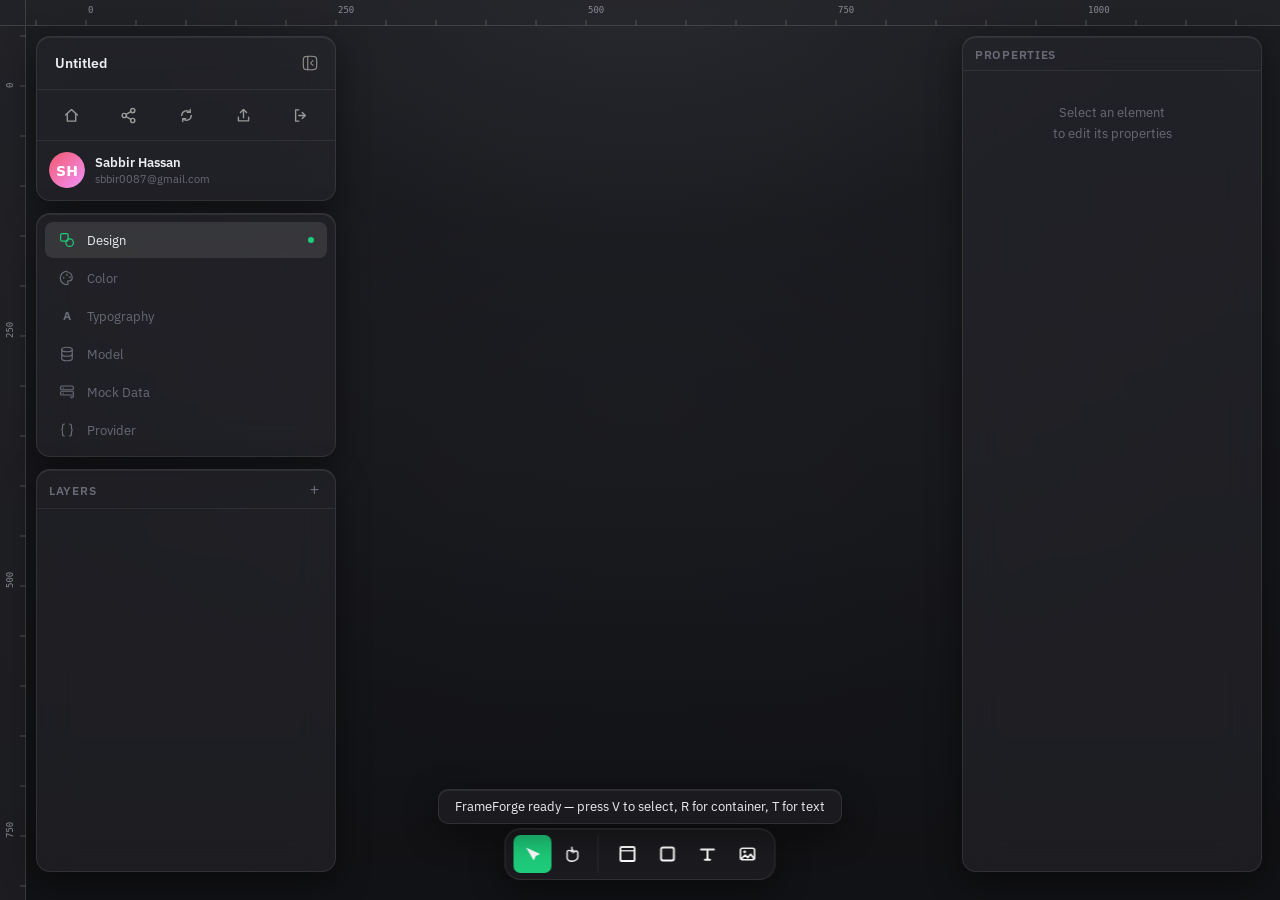
==== commit c1be2ec7: "Add landing page, container layout property, rotation-aware editing - Landing page (landing.html + c" ====
--- a/index.html
+++ b/index.html
@@ -35,21 +35,6 @@
       </button>
       <button class="tool-btn" id="tool-image" data-tooltip="Image">
         <img src="icons/image.svg" alt="Image" width="14" height="14">
-      </button>
-    </div>
-
-    <div class="tool-group">
-      <button class="tool-btn" id="tool-row" data-tooltip="Row (flex)">
-        <img src="icons/row.svg" alt="Row" width="14" height="14">
-      </button>
-      <button class="tool-btn" id="tool-column" data-tooltip="Column (flex)">
-        <img src="icons/column.svg" alt="Column" width="14" height="14">
-      </button>
-      <button class="tool-btn" id="tool-wrap" data-tooltip="Wrap (flex)">
-        <img src="icons/wrap.svg" alt="Wrap" width="14" height="14">
-      </button>
-      <button class="tool-btn" id="tool-stack" data-tooltip="Stack (overlap)">
-        <img src="icons/stack.svg" alt="Stack" width="14" height="14">
       </button>
     </div>
 
@@ -176,10 +161,6 @@
 <!-- Add Menu -->
 <div id="add-menu">
   <div class="ctx-item" data-addtype="container">&#x25AD; Container</div>
-  <div class="ctx-item" data-addtype="row">&#x2630; Row</div>
-  <div class="ctx-item" data-addtype="column">&#x2637; Column</div>
-  <div class="ctx-item" data-addtype="wrap">&#x25A6; Wrap</div>
-  <div class="ctx-item" data-addtype="stack">&#x29C9; Stack</div>
   <div class="ctx-item" data-addtype="text">T Text</div>
 </div>
 
--- a/css/components.css
+++ b/css/components.css
@@ -562,6 +562,25 @@
 .align-btn:hover img { opacity: 0.8; }
 .align-btn.active img { opacity: 1; }
 
+/* Container layout picker — a row of 5 icon toggles (none + row/column/wrap/stack) */
+.layout-toggle { display: flex; gap: 4px; }
+.layout-btn {
+  flex: 1; height: 30px; border-radius: 6px; border: 1px solid var(--border);
+  background: var(--surface2); cursor: pointer; padding: 0;
+  display: flex; align-items: center; justify-content: center; transition: all 0.1s;
+}
+.layout-btn:hover { border-color: var(--border2); }
+.layout-btn.active { background: var(--accent-glow); border-color: var(--accent); }
+.layout-btn img {
+  width: 15px; height: 15px; opacity: 0.5; pointer-events: none; transition: opacity 0.1s;
+  /* Black-stroke glyphs → white, matching the toolbar icons */
+  filter: brightness(0) invert(1);
+}
+.layout-btn:hover img { opacity: 0.85; }
+.layout-btn.active img { opacity: 1; }
+.layout-btn:disabled { opacity: 0.4; cursor: not-allowed; }
+.layout-btn:disabled:hover { border-color: var(--border); }
+
 /* Jump-to-Color-tab button when no colors exist yet */
 .goto-colors-btn {
   width: 100%; padding: 8px; border: 1px dashed var(--border2); border-radius: 7px;
